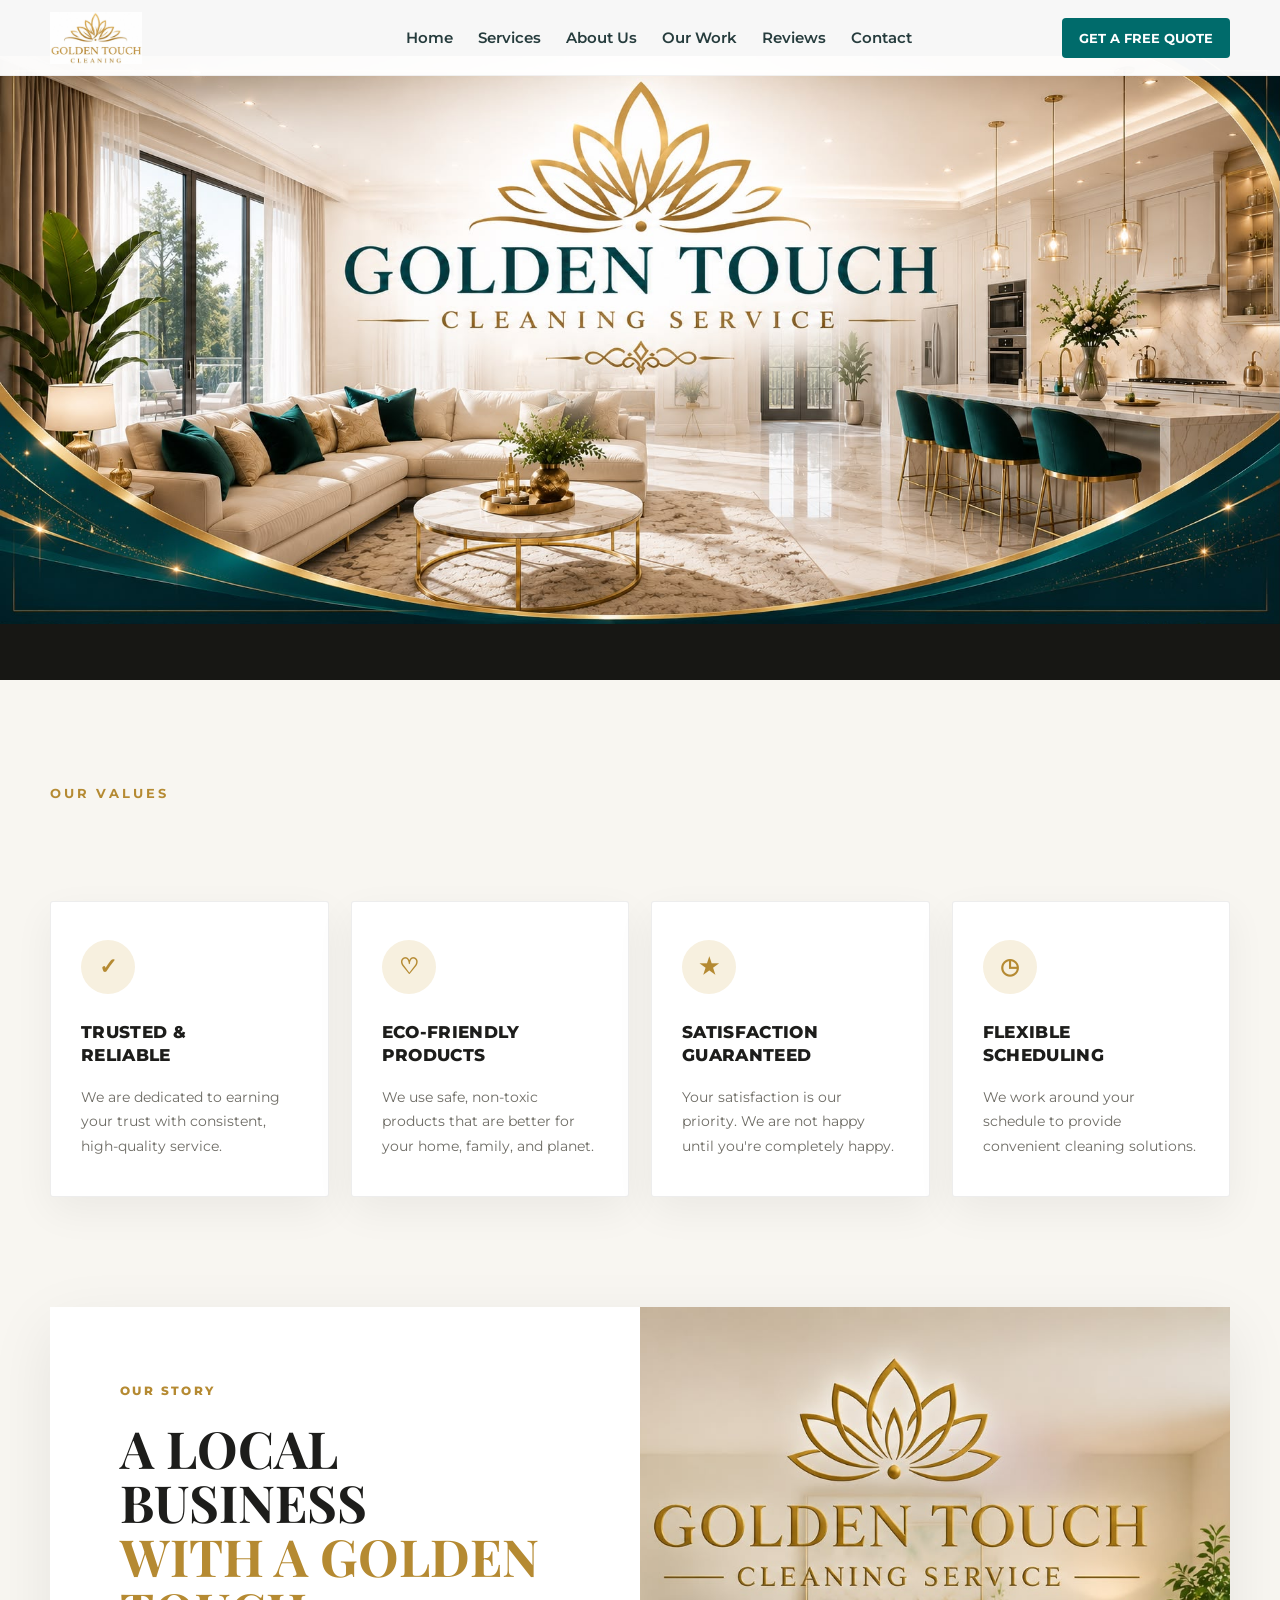
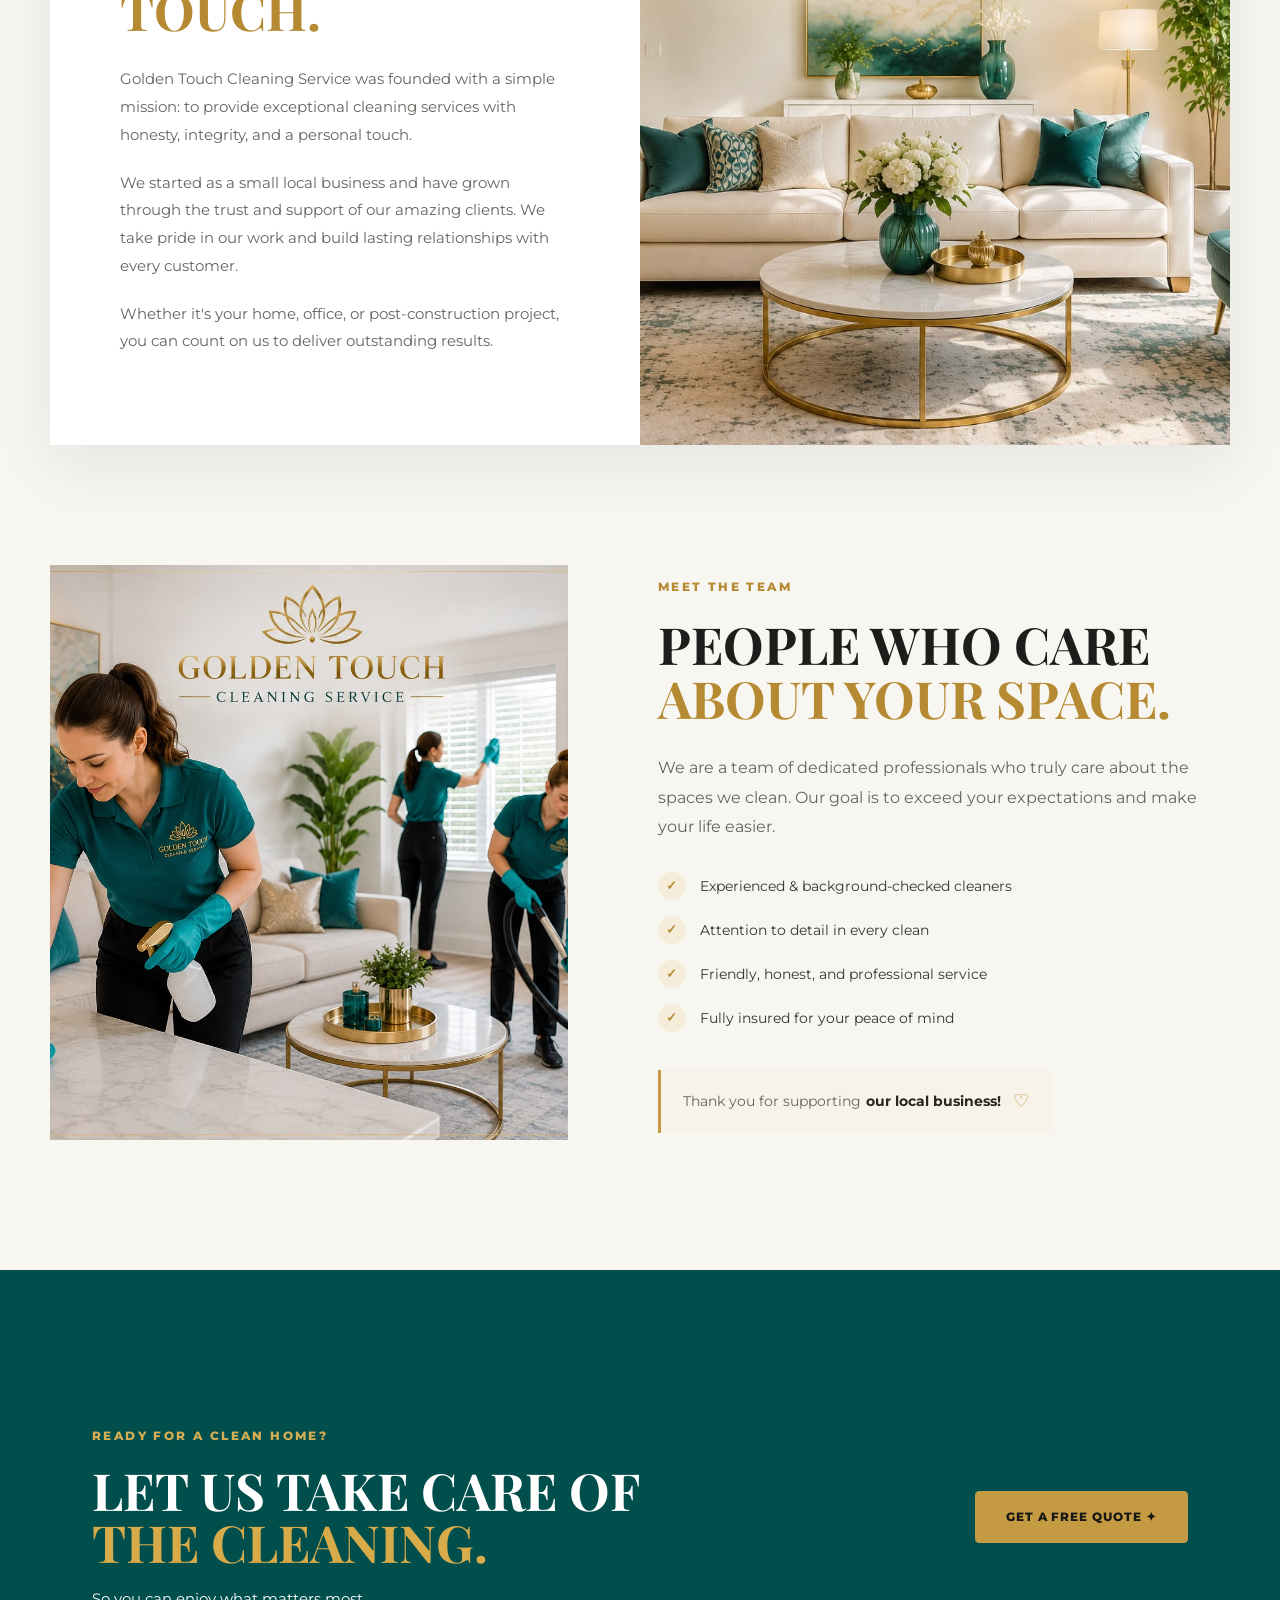
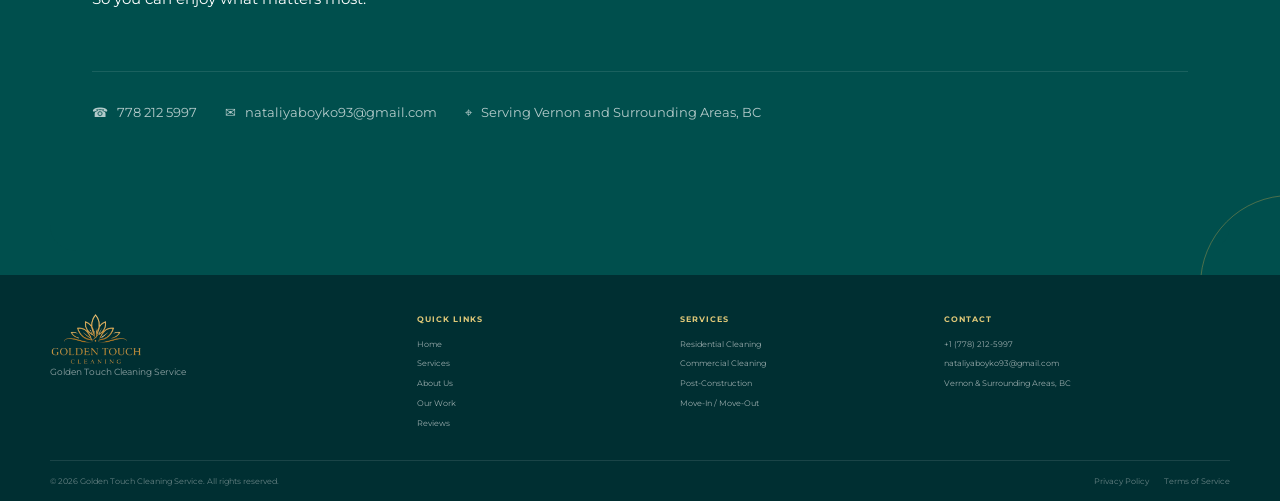
==== about.html @ e2b95fb7 "new committ" ====
<!doctype html>
<html lang="en">
  <head>
    <meta charset="UTF-8" />

    <meta name="viewport" content="width=1180, initial-scale=0.333333" />

    <meta
      name="description"
      content="Learn more about Golden Touch Cleaning Service, our values, team, and commitment to exceptional cleaning."
    />

    <title>About Us | Golden Touch Cleaning Service</title>

    <link rel="preconnect" href="https://fonts.googleapis.com" />
    <link rel="preconnect" href="https://fonts.gstatic.com" crossorigin />

    <link
      href="https://fonts.googleapis.com/css2?family=Montserrat:wght@400;500;600;700;800&family=Playfair+Display:wght@600;700&display=swap"
      rel="stylesheet"
    />

    <link rel="stylesheet" href="./style.css" />
  </head>

  <body class="about-page">
    <!-- =========================================================
HEADER
========================================================= -->

    <header class="header" id="header">
      <div class="container header-inner">
        <a href="index.html" class="logo logo-image-link">
          <img
            src="./assets/IMG-20260809-WA0012.jpg"
            alt="Golden Touch Cleaning Service"
            class="site-logo"
          />
        </a>

        <nav class="nav" id="nav">
          <a href="index.html#home"> Home </a>

          <a href="index.html#services"> Services </a>

          <a href="about.html" class="active"> About Us </a>

          <a href="index.html#gallery"> Our Work </a>

          <a href="index.html#reviews"> Reviews </a>

          <a href="index.html#contact"> Contact </a>
        </nav>

        <a href="index.html#contact" class="header-button">
          Get a Free Quote
        </a>

        <button
          class="menu-button"
          id="menuButton"
          aria-label="Open menu"
          type="button"
        >
          <span></span>
          <span></span>
          <span></span>
        </button>
      </div>
    </header>

    <!-- =========================================================
ABOUT HERO
========================================================= -->

    <main>
      <section class="about-page-hero">
        <!-- <div class="about-page-hero-image"></div>

        <div class="container">
          <div class="about-page-hero-content">
            <span class="section-label"> ABOUT US </span>

            <h1>
              CLEANING WITH CARE,
              <span>FOCUSING ON YOU.</span>
            </h1>

            <div class="about-page-divider">✦</div>

            <p>
              At Golden Touch Cleaning Service, we believe that a clean space
              leads to a happier, healthier life. With passion, care, and
              attention to detail, we treat every home and business as if it
              were our own.
            </p>
          </div>
        </div> -->
        <img
          src="./assets/IMG-20260810-WA0002.jpg"
          alt="Golden Touch Cleaning Service"
          class="hero-image"
        />
      </section>

      <!-- =========================================================
OUR VALUES
========================================================= -->

      <section class="about-values">
        <div class="container">
          <div class="about-section-title">
            <span class="section-label"> OUR VALUES </span>
          </div>

          <div class="values-grid">
            <article class="value-card">
              <div class="value-icon">✓</div>

              <h3>
                TRUSTED &<br />
                RELIABLE
              </h3>

              <p>
                We are dedicated to earning your trust with consistent,
                high-quality service.
              </p>
            </article>

            <article class="value-card">
              <div class="value-icon">♡</div>

              <h3>
                ECO-FRIENDLY<br />
                PRODUCTS
              </h3>

              <p>
                We use safe, non-toxic products that are better for your home,
                family, and planet.
              </p>
            </article>

            <article class="value-card">
              <div class="value-icon">★</div>

              <h3>
                SATISFACTION<br />
                GUARANTEED
              </h3>

              <p>
                Your satisfaction is our priority. We are not happy until you're
                completely happy.
              </p>
            </article>

            <article class="value-card">
              <div class="value-icon">◷</div>

              <h3>
                FLEXIBLE<br />
                SCHEDULING
              </h3>

              <p>
                We work around your schedule to provide convenient cleaning
                solutions.
              </p>
            </article>
          </div>
        </div>
      </section>

      <!-- =========================================================
OUR STORY
========================================================= -->

      <section class="about-story">
        <div class="container">
          <div class="story-card">
            <div class="story-content">
              <span class="section-label"> OUR STORY </span>

              <h2>
                A LOCAL BUSINESS
                <span>WITH A GOLDEN TOUCH.</span>
              </h2>

              <p>
                Golden Touch Cleaning Service was founded with a simple mission:
                to provide exceptional cleaning services with honesty,
                integrity, and a personal touch.
              </p>

              <p>
                We started as a small local business and have grown through the
                trust and support of our amazing clients. We take pride in our
                work and build lasting relationships with every customer.
              </p>

              <p>
                Whether it's your home, office, or post-construction project,
                you can count on us to deliver outstanding results.
              </p>
            </div>

            <div class="story-image">
              <img
                src="./assets/IMG-20260813-WA0003.jpg"
                alt="Beautiful clean home interior"
              />
            </div>
          </div>
        </div>
      </section>

      <!-- =========================================================
TEAM
========================================================= -->

      <section class="about-team">
        <div class="container">
          <div class="team-grid">
            <div class="team-image">
              <img
                src="./assets/IMG-20260813-WA0002.jpg"
                alt="Professional cleaning team"
              />
            </div>

            <div class="team-content">
              <span class="section-label"> MEET THE TEAM </span>

              <h2>
                PEOPLE WHO CARE
                <span>ABOUT YOUR SPACE.</span>
              </h2>

              <p>
                We are a team of dedicated professionals who truly care about
                the spaces we clean. Our goal is to exceed your expectations and
                make your life easier.
              </p>

              <ul class="team-list">
                <li>
                  <span>✓</span>
                  Experienced & background-checked cleaners
                </li>

                <li>
                  <span>✓</span>
                  Attention to detail in every clean
                </li>

                <li>
                  <span>✓</span>
                  Friendly, honest, and professional service
                </li>

                <li>
                  <span>✓</span>
                  Fully insured for your peace of mind
                </li>
              </ul>

              <div class="team-message">
                Thank you for supporting
                <strong>our local business!</strong>
                <span>♡</span>
              </div>
            </div>
          </div>
        </div>
      </section>

      <!-- =========================================================
CTA
========================================================= -->

      <section class="about-cta">
        <div class="container">
          <div class="about-cta-card">
            <div class="about-cta-inner">
              <div>
                <span class="section-label light">
                  READY FOR A CLEAN HOME?
                </span>

                <h2>
                  LET US TAKE CARE OF
                  <span>THE CLEANING.</span>
                </h2>

                <p>So you can enjoy what matters most.</p>
              </div>

              <a href="index.html#contact" class="btn btn-gold">
                Get a Free Quote ✦
              </a>

              <div class="about-cta-contact">
                <a href="tel:+17782125997"> ☎ &nbsp; 778 212 5997 </a>

                <a href="mailto:nataliyaboyko93@gmail.com">
                  ✉ &nbsp; nataliyaboyko93@gmail.com
                </a>

                <span> ⌖ &nbsp; Serving Vernon and Surrounding Areas, BC </span>
              </div>
            </div>
          </div>
        </div>
      </section>
    </main>

    <!-- =========================================================
FOOTER
========================================================= -->

    <footer class="footer">
      <div class="container">
        <div class="footer-grid">
          <div class="footer-brand">
            <a href="index.html" class="logo logo-image-link">
              <img
                src="./assets/test.png"
                alt="Golden Touch Cleaning Service"
                class="site-logo"
              />
            </a>

            <p>Golden Touch Cleaning Service</p>


          </div>

          <div class="footer-column">
            <h3>Quick Links</h3>

            <a href="index.html#home"> Home </a>

            <a href="index.html#services"> Services </a>

            <a href="about.html"> About Us </a>

            <a href="index.html#gallery"> Our Work </a>

            <a href="index.html#reviews"> Reviews </a>
          </div>

          <div class="footer-column">
            <h3>Services</h3>

            <a href="index.html#services"> Residential Cleaning </a>

            <a href="index.html#services"> Commercial Cleaning </a>

            <a href="index.html#services"> Post-Construction </a>

            <a href="index.html#services"> Move-In / Move-Out </a>
          </div>

          <div class="footer-column">
            <h3>Contact</h3>

            <a href="tel:+17782125997"> +1 (778) 212-5997 </a>

            <a href="mailto:nataliyaboyko93@gmail.com">
              nataliyaboyko93@gmail.com
            </a>

            <span> Vernon & Surrounding Areas, BC </span>
          </div>
        </div>

        <div class="footer-bottom">
          <p>
            © <span id="currentYear"></span>
            Golden Touch Cleaning Service. All rights reserved.
          </p>

          <div>
            <a href="#"> Privacy Policy </a>

            <a href="#"> Terms of Service </a>
          </div>
        </div>
      </div>
    </footer>

    <!-- =========================================================
BACK TO TOP
========================================================= -->

    <button
      class="back-to-top"
      id="backToTop"
      type="button"
      aria-label="Back to top"
    >
      ↑
    </button>

    <!-- =========================================================
JAVASCRIPT
========================================================= -->

    <script>
      /* Header shadow */

      const header = document.getElementById("header");

      window.addEventListener("scroll", function () {
        if (window.scrollY > 20) {
          header.classList.add("scrolled");
        } else {
          header.classList.remove("scrolled");
        }
      });

      /* Current year */

      const currentYear = document.getElementById("currentYear");

      if (currentYear) {
        currentYear.textContent = new Date().getFullYear();
      }

      /* Back to top */

      const backToTop = document.getElementById("backToTop");

      window.addEventListener("scroll", function () {
        if (window.scrollY > 400) {
          backToTop.classList.add("show");
        } else {
          backToTop.classList.remove("show");
        }
      });

      backToTop.addEventListener("click", function () {
        window.scrollTo({
          top: 0,
          behavior: "smooth",
        });
      });

      /* Mobile menu */

      const menuButton = document.getElementById("menuButton");
      const nav = document.getElementById("nav");

      if (menuButton && nav) {
        menuButton.addEventListener("click", function () {
          nav.classList.toggle("active");
        });

        nav.querySelectorAll("a").forEach(function (link) {
          link.addEventListener("click", function () {
            nav.classList.remove("active");
          });
        });
      }
    </script>
  </body>
</html>
---- style.css ----
/* =========================================================
   GOLDEN TOUCH CLEANING
   EXACT DESKTOP COMPOSITION
========================================================= */

:root {
  --teal: #006b6b;
  --teal-dark: #004d50;
  --teal-deep: #003b3f;
  --teal-light: #e8f5f5;

  --gold: #c7a54a;
  --gold-light: #dfc878;
  --gold-dark: #aa8732;

  --white: #ffffff;
  --off-white: #f5f8f8;

  --text: #263c3d;
  --muted: #718080;

  --border: #dce7e7;

  --shadow: 0 12px 35px rgba(0, 50, 55, 0.1);

  --container: 1180px;

  --transition: 0.3s ease;
}

/* =========================================================
   RESET
========================================================= */

*,
*::before,
*::after {
  box-sizing: border-box;
}

html {
  margin: 0;
  padding: 0;

  width: 100%;
  min-width: 100%;

  scroll-behavior: smooth;
  scroll-padding-top: 80px;
}

body {
  margin: 0;
  padding: 0;

  width: 100%;
  min-width: 100%;

  overflow-x: hidden;

  font-family: "Montserrat", sans-serif;

  color: var(--text);

  background: var(--white);

  line-height: 1.6;
}

img {
  display: block;
  max-width: 100%;
}

a {
  color: inherit;
  text-decoration: none;
}

button,
input,
select,
textarea {
  font: inherit;
}

button {
  cursor: pointer;
}

ul {
  list-style: none;
  margin: 0;
  padding: 0;
}

/* =========================================================
   CONTAINER
========================================================= */

.container {
  width: min(calc(100% - 40px), var(--container));

  margin: 0 auto;
}

/* =========================================================
   SECTIONS
========================================================= */

.section {
  padding: 72px 0;
}

.section-heading {
  text-align: center;

  max-width: 760px;

  margin: 0 auto 40px;
}

.section-label {
  display: inline-block;

  margin-bottom: 7px;

  color: var(--gold);

  font-size: 11px;
  font-weight: 800;

  letter-spacing: 1.8px;
}

.section-label.light {
  color: var(--gold-light);
}

.section-heading h2,
.about-content h2 {
  margin: 0;

  color: var(--teal-dark);

  font-family: "Playfair Display", serif;

  font-size: 34px;

  line-height: 1.15;

  text-transform: uppercase;
}

.section-heading p {
  margin: 9px 0 0;

  color: var(--muted);

  font-size: 11px;
}

/* =========================================================
   BUTTONS
========================================================= */

.btn {
  display: inline-flex;

  align-items: center;
  justify-content: center;

  gap: 10px;

  min-height: 42px;

  padding: 11px 20px;

  border: 0;
  border-radius: 4px;

  font-size: 10px;
  font-weight: 800;

  letter-spacing: 0.4px;

  text-transform: uppercase;

  transition:
    transform var(--transition),
    background var(--transition),
    color var(--transition);
}

.btn:hover {
  transform: translateY(-2px);
}

.btn-primary {
  background: var(--teal);
  color: white;

  box-shadow: 0 7px 18px rgba(0, 107, 107, 0.18);
}

.btn-primary:hover {
  background: var(--teal-dark);
}

.btn-gold {
  background: var(--gold);
  color: white;
}

.btn-gold:hover {
  background: var(--gold-dark);
}

/* =========================================================
   HEADER
========================================================= */

.header {
  position: fixed;

  top: 0;
  left: 0;

  width: 100%;

  height: 76px;

  z-index: 1000;

  background: rgba(255, 255, 255, 0.97);

  border-bottom: 1px solid rgba(0, 0, 0, 0.05);

  transition: box-shadow var(--transition);
}

.header.scrolled {
  box-shadow: 0 5px 25px rgba(0, 0, 0, 0.1);
}

.header-inner {
  height: 76px;

  display: flex;

  align-items: center;

  justify-content: space-between;

  gap: 30px;
}

/* LOGO */

.logo {
  display: inline-flex;

  align-items: center;

  gap: 9px;

  flex-shrink: 0;

  color: var(--teal-dark);
}

.logo-mark {
  width: 42px;
  height: 42px;

  display: grid;

  place-items: center;

  position: relative;
}

.logo-mark::before {
  content: "";

  position: absolute;

  width: 30px;
  height: 30px;

  border: 2px solid var(--gold);

  border-radius: 60% 40% 60% 40%;

  transform: rotate(45deg);
}

.logo-mark span {
  position: relative;

  z-index: 2;

  color: var(--gold);

  font-size: 19px;
}

.logo-text strong {
  display: block;

  color: var(--teal-dark);

  font-size: 14px;
  font-weight: 800;

  letter-spacing: 1.2px;

  line-height: 1;
}

.logo-text small {
  display: block;

  margin-top: 5px;

  color: var(--gold);

  font-size: 7px;
  font-weight: 800;

  letter-spacing: 2.5px;

  line-height: 1;
}

/* NAV */

.nav {
  display: flex;

  align-items: center;

  gap: 25px;
}

.nav a {
  color: var(--text);

  font-size: 10px;
  font-weight: 700;

  transition: color var(--transition);
}

.nav a:hover {
  color: var(--teal);
}

/* HEADER BUTTON */

.header-button {
  display: inline-flex;

  align-items: center;
  justify-content: center;

  gap: 7px;

  min-height: 38px;

  padding: 10px 17px;

  border-radius: 4px;

  background: var(--teal);

  color: white;

  font-size: 9px;
  font-weight: 800;

  text-transform: uppercase;

  white-space: nowrap;
}

.header-button span {
  color: var(--gold-light);

  font-size: 15px;

  line-height: 1;
}

/* MENU */

.menu-button {
  display: none;

  width: 40px;
  height: 40px;

  border: 0;

  background: transparent;
}

.menu-button span {
  display: block;

  width: 24px;
  height: 2px;

  margin: 5px auto;

  background: var(--teal-dark);
}

/* =========================================================
   HERO
========================================================= */

.hero {
  position: relative;

  width: 100%;

  margin-top: 76px;

  overflow: hidden;

  background: white;

  line-height: 0;
}

.hero-image {
  display: block;

  width: 100%;
  height: auto;

  min-height: 0;

  object-fit: cover;
}

/* =========================================================
   SERVICES
========================================================= */

.services-section {
  position: relative;

  background: #f6f9f9;
}

.services-section::before {
  content: "";

  position: absolute;

  top: 0;
  left: 0;

  width: 100%;
  height: 3px;

  background: linear-gradient(90deg, transparent, var(--gold), transparent);

  opacity: 0.45;
}

.services-grid {
  display: grid;

  grid-template-columns: repeat(4, minmax(0, 1fr));

  gap: 22px;
}

.service-card {
  display: flex;

  flex-direction: column;

  min-width: 0;

  overflow: hidden;

  background: white;

  border: 1px solid var(--border);

  border-radius: 8px;

  box-shadow: 0 4px 14px rgba(0, 0, 0, 0.045);

  transition:
    transform var(--transition),
    box-shadow var(--transition);
}

.service-card:hover {
  transform: translateY(-5px);

  box-shadow: 0 15px 30px rgba(0, 50, 55, 0.12);
}

.service-image {
  position: relative;

  height: 160px;

  overflow: visible;
}

.service-image img {
  width: 100%;
  height: 100%;

  object-fit: cover;
}

.service-icon {
  position: absolute;

  left: 50%;
  bottom: 0;

  transform: translate(-50%, 50%);

  width: 49px;
  height: 49px;

  display: grid;

  place-items: center;

  border: 4px solid white;

  border-radius: 50%;

  background: var(--teal);

  color: white;

  font-size: 18px;

  z-index: 5;

  box-shadow: 0 3px 10px rgba(0, 0, 0, 0.12);
}

.service-content {
  flex: 1;

  display: flex;

  flex-direction: column;

  padding: 32px 18px 18px;
}

.service-content h3 {
  margin: 0 0 9px;

  color: var(--teal-dark);

  font-family: "Playfair Display", serif;

  font-size: 16px;

  line-height: 1.15;

  text-align: center;

  text-transform: uppercase;
}

.service-content > p {
  min-height: 51px;

  margin: 0 0 11px;

  color: var(--muted);

  font-size: 9px;

  line-height: 1.5;

  text-align: center;
}

.service-content ul {
  margin-bottom: 17px;
}

.service-content li {
  position: relative;

  padding-left: 12px;

  margin-bottom: 5px;

  color: #697979;

  font-size: 8px;

  line-height: 1.35;
}

.service-content li::before {
  content: "✓";

  position: absolute;

  left: 0;

  color: var(--gold);

  font-size: 8px;

  font-weight: 800;
}

.service-content .small-button {
  align-self: center;

  margin-top: auto;
}

/* SMALL BUTTON */

.small-button {
  display: inline-flex;

  align-items: center;
  justify-content: center;

  min-height: 32px;

  padding: 8px 15px;

  border-radius: 4px;

  background: var(--teal);

  color: white;

  font-size: 8px;
  font-weight: 800;

  text-transform: uppercase;

  transition:
    background var(--transition),
    transform var(--transition);
}

.small-button:hover {
  background: var(--teal-dark);

  transform: translateY(-1px);
}

/* =========================================================
   WHY
========================================================= */

.why-section {
  position: relative;

  padding: 42px 0;

  background: linear-gradient(120deg, #00484c, #007575);

  color: white;

  overflow: hidden;

  border-radius: 0;
}

.why-section::before,
.why-section::after {
  content: "";

  position: absolute;

  width: 280px;
  height: 280px;

  border: 1px solid rgba(199, 165, 74, 0.18);

  border-radius: 50%;
}

.why-section::before {
  left: -160px;
  top: -190px;
}

.why-section::after {
  right: -170px;
  bottom: -190px;
}

.why-grid {
  position: relative;
  z-index: 2;

  display: grid;

  grid-template-columns:
    1.35fr
    repeat(4, 1fr);

  gap: 25px;

  align-items: center;
}

.why-title {
  padding-right: 15px;
}

.why-title h2 {
  margin: 0 0 10px;

  color: white;

  font-family: "Playfair Display", serif;

  font-size: 27px;

  line-height: 1.05;

  text-transform: uppercase;
}

.why-title p {
  max-width: 230px;

  margin: 0 0 17px;

  color: rgba(255, 255, 255, 0.72);

  font-size: 8px;

  line-height: 1.5;
}

.why-item {
  min-height: 125px;

  padding-left: 20px;

  border-left: 1px solid rgba(255, 255, 255, 0.25);

  text-align: center;
}

.why-icon {
  width: 43px;
  height: 43px;

  display: grid;

  place-items: center;

  margin: 0 auto 9px;

  border: 1px solid var(--gold);

  border-radius: 50%;

  color: var(--gold-light);

  font-size: 17px;
}

.why-item h3 {
  margin: 0 0 7px;

  color: white;

  font-family: "Playfair Display", serif;

  font-size: 12px;

  line-height: 1.2;

  text-transform: uppercase;
}

.why-item p {
  margin: 0;

  color: rgba(255, 255, 255, 0.68);

  font-size: 7px;

  line-height: 1.5;
}

/* =========================================================
   ABOUT
========================================================= */

.about-section {
  background: white;
}

.about-grid {
  display: grid;

  grid-template-columns: 1fr 1fr;

  gap: 65px;

  align-items: center;
}

.about-image {
  position: relative;

  min-width: 0;
}

.about-image img {
  width: 100%;
  height: 390px;

  object-fit: cover;

  border-radius: 4px;
}

.about-badge {
  position: absolute;

  left: 25px;
  bottom: 20px;

  display: flex;

  align-items: center;

  gap: 9px;

  padding: 10px 13px;

  border-radius: 4px;

  background: rgba(0, 77, 80, 0.95);

  color: white;

  box-shadow: 0 8px 25px rgba(0, 0, 0, 0.18);
}

.badge-icon {
  color: var(--gold-light);

  font-size: 22px;
}

.about-badge strong {
  display: block;

  color: white;

  font-size: 8px;

  font-weight: 800;

  letter-spacing: 0.5px;
}

.about-badge span {
  display: block;

  margin-top: 2px;

  color: rgba(255, 255, 255, 0.7);

  font-size: 6px;

  line-height: 1.35;

  letter-spacing: 0.7px;
}

.about-content h2 {
  margin: 0 0 18px;

  font-size: 32px;
}

.about-content h2 span {
  display: block;

  color: var(--gold);
}

.about-content p {
  max-width: 470px;

  margin: 0 0 12px;

  color: var(--muted);

  font-size: 10px;

  line-height: 1.65;
}

.contact-details {
  display: flex;

  flex-direction: column;

  gap: 7px;

  margin: 20px 0;
}

.contact-details a,
.area-line {
  display: flex;

  align-items: center;

  gap: 9px;

  color: var(--teal);

  font-size: 9px;

  font-weight: 700;
}

.contact-details a span,
.area-line span {
  width: 25px;
  height: 25px;

  display: grid;

  place-items: center;

  border-radius: 50%;

  background: var(--teal-light);

  color: var(--teal);

  font-size: 11px;
}

/* =========================================================
   GALLERY
========================================================= */

.gallery-section {
  background: #f6f9f9;
}

.gallery {
  display: grid;

  grid-template-columns: repeat(3, 1fr);

  gap: 14px;
}

.gallery-card {
  position: relative;

  height: auto;

  overflow: hidden;

  border-radius: 5px;

  background: #ddd;
}

.gallery-card img {
  width: 100%;
  height: 100%;

  object-fit: cover;

  transition: transform 0.4s ease;
}

.gallery-card:hover img {
  transform: scale(1.04);
}

.gallery-card .before,
.gallery-card .after {
  position: absolute;

  bottom: 8px;

  padding: 4px 7px;

  border-radius: 3px;

  background: rgba(0, 61, 64, 0.92);

  color: white;

  font-size: 6px;
  font-weight: 800;

  letter-spacing: 0.4px;
}

.gallery-card .before {
  left: 8px;
}

.gallery-card .after {
  right: 8px;

  background: rgba(199, 165, 74, 0.95);
}

.gallery-button {
  margin-top: 25px;

  text-align: center;
}

/* =========================================================
   REVIEWS
========================================================= */

.reviews-section {
  background: white;

  padding-top: 45px;
  padding-bottom: 50px;
}

.reviews-box {
  display: grid;

  grid-template-columns: repeat(3, 1fr);

  border: 1px solid #e3e9e9;

  border-radius: 5px;

  overflow: hidden;

  box-shadow: 0 5px 20px rgba(0, 0, 0, 0.035);
}

.review-card {
  position: relative;

  min-height: 170px;

  padding: 25px 30px;

  text-align: center;
}

.review-card + .review-card {
  border-left: 1px solid #e2e7e7;
}

.stars {
  margin-bottom: 12px;

  color: var(--gold);

  font-size: 13px;

  letter-spacing: 2px;
}

.review-card p {
  margin: 0 auto 13px;

  max-width: 300px;

  color: #687777;

  font-size: 8px;

  line-height: 1.65;

  font-style: italic;
}

.review-card strong {
  display: block;

  color: var(--teal-dark);

  font-size: 8px;

  font-weight: 800;
}

.reviews-button-wrapper {
  display: flex;

  justify-content: center;

  margin-top: 22px;
}

.reviews-button {
  display: inline-flex;

  align-items: center;
  justify-content: center;

  gap: 10px;

  min-height: 35px;

  padding: 8px 18px;

  border-radius: 4px;

  background: var(--teal);

  color: white;

  font-size: 8px;
  font-weight: 800;

  text-transform: uppercase;

  transition:
    background var(--transition),
    transform var(--transition);
}

.reviews-button:hover {
  background: var(--teal-dark);

  transform: translateY(-2px);
}

.reviews-button span {
  color: #4285f4;

  font-size: 13px;

  font-weight: 900;
}

/* =========================================================
   CONTACT
========================================================= */

.contact-section {
  position: relative;

  padding: 50px 0;

  background: linear-gradient(120deg, #003c40, #006b6b);

  overflow: hidden;
}

.contact-section::before {
  content: "";

  position: absolute;

  left: -80px;
  bottom: -100px;

  width: 350px;
  height: 200px;

  border: 1px solid rgba(199, 165, 74, 0.2);

  border-radius: 50%;
}

.contact-grid {
  position: relative;
  z-index: 2;

  display: grid;

  grid-template-columns: 0.82fr 1.18fr;

  gap: 50px;

  align-items: center;
}

.contact-info h2 {
  margin: 0 0 15px;

  color: white;

  font-family: "Playfair Display", serif;

  font-size: 34px;

  line-height: 1.05;

  text-transform: uppercase;
}

.contact-info h2 span {
  display: block;

  color: var(--gold-light);
}

.contact-info > p {
  max-width: 390px;

  margin: 0 0 24px;

  color: rgba(255, 255, 255, 0.72);

  font-size: 9px;

  line-height: 1.6;
}

.contact-list {
  display: flex;

  flex-direction: column;

  gap: 12px;
}

.contact-list > a,
.contact-list > div {
  display: flex;

  align-items: center;

  gap: 10px;

  color: white;

  font-size: 9px;
}

.contact-icon {
  flex: 0 0 33px;

  width: 33px;
  height: 33px;

  display: grid;

  place-items: center;

  border: 1px solid rgba(255, 255, 255, 0.22);

  border-radius: 50%;

  color: var(--gold-light);

  background: rgba(255, 255, 255, 0.08);

  font-size: 13px;
}

.contact-list small {
  display: block;

  margin-bottom: 2px;

  color: var(--gold-light);

  font-size: 6px;
  font-weight: 800;

  letter-spacing: 1px;
}

/* =========================================================
   FORM
========================================================= */

.contact-form-wrapper {
  padding: 25px;

  border-radius: 7px;

  background: white;

  box-shadow: 0 20px 45px rgba(0, 0, 0, 0.18);
}

.contact-form-wrapper h3 {
  margin: 0 0 16px;

  color: var(--teal-dark);

  font-family: "Playfair Display", serif;

  font-size: 21px;

  line-height: 1;
}

.form-section-title {
  margin: 13px 0 7px;

  padding-bottom: 4px;

  border-bottom: 1px solid var(--border);

  color: var(--teal-dark);

  font-family: "Playfair Display", serif;

  font-size: 10px;
  font-weight: 700;

  line-height: 1.25;
}

.form-group {
  margin-bottom: 8px;
}

.form-group label {
  display: block;

  margin-bottom: 4px;

  color: var(--teal-dark);

  font-size: 7px;
  font-weight: 700;
}

.form-group input,
.form-group select,
.form-group textarea {
  width: 100%;

  padding: 8px 9px;

  border: 1px solid var(--border);

  border-radius: 3px;

  outline: none;

  background: #fbfdfd;

  color: var(--text);

  font-size: 8px;

  transition:
    border-color var(--transition),
    box-shadow var(--transition);
}

.form-group input:focus,
.form-group select:focus,
.form-group textarea:focus {
  border-color: var(--teal);

  box-shadow: 0 0 0 2px rgba(0, 107, 107, 0.08);
}

.form-group textarea {
  min-height: 65px;

  resize: vertical;
}

.form-group select {
  appearance: none;

  cursor: pointer;

  padding-right: 25px;

  background-image:
    linear-gradient(45deg, transparent 50%, var(--teal) 50%),
    linear-gradient(135deg, var(--teal) 50%, transparent 50%);

  background-position:
    calc(100% - 12px) 50%,
    calc(100% - 8px) 50%;

  background-size:
    4px 4px,
    4px 4px;

  background-repeat: no-repeat;
}

.form-row {
  display: grid;

  grid-template-columns: 1fr 1fr;

  gap: 10px;
}

.form-submit {
  width: 100%;

  margin-top: 4px;

  min-height: 36px;

  border: 0;

  font-size: 8px;
}

.form-note {
  margin: 7px 0 0;

  color: var(--muted);

  font-size: 7px;

  text-align: center;
}

/* =========================================================
   FOOTER
========================================================= */

.footer {
  padding: 38px 0 0;

  background: #002f32;

  color: white;
}

.footer-grid {
  display: grid;

  grid-template-columns:
    1.45fr
    1fr
    1fr
    1.25fr;

  gap: 35px;

  padding-bottom: 30px;
}

.footer-logo {
  margin-bottom: 12px;

  color: white;
}

.footer-logo .logo-text strong {
  color: white;
}

.footer-brand p {
  max-width: 250px;

  margin: 0;

  color: rgba(255, 255, 255, 0.55);

  font-size: 8px;

  line-height: 1.55;
}

.footer-column {
  display: flex;

  flex-direction: column;

  align-items: flex-start;

  gap: 7px;
}

.footer-column h3 {
  margin: 0 0 5px;

  color: var(--gold-light);

  font-size: 8px;

  letter-spacing: 1px;

  text-transform: uppercase;
}

.footer-column a,
.footer-column span {
  color: rgba(255, 255, 255, 0.6);

  font-size: 7px;

  transition: color var(--transition);
}

.footer-column a:hover {
  color: white;
}

.socials {
  display: flex;

  margin-top: 4px;
}

.socials a {
  width: 25px;
  height: 25px;

  display: grid;

  place-items: center;

  border: 1px solid rgba(255, 255, 255, 0.2);

  border-radius: 50%;

  color: white !important;

  font-size: 10px !important;
}

.footer-bottom {
  display: flex;

  align-items: center;
  justify-content: space-between;

  gap: 20px;

  padding: 14px 0;

  border-top: 1px solid rgba(255, 255, 255, 0.1);
}

.footer-bottom p,
.footer-bottom a {
  margin: 0;

  color: rgba(255, 255, 255, 0.4);

  font-size: 7px;
}

.footer-bottom div {
  display: flex;

  gap: 15px;
}

/* =========================================================
   BACK TO TOP
========================================================= */

.back-to-top {
  position: fixed;

  right: 18px;
  bottom: 18px;

  width: 38px;
  height: 38px;

  display: grid;

  place-items: center;

  border: 0;

  border-radius: 50%;

  background: var(--gold);

  color: white;

  font-size: 18px;

  opacity: 0;
  visibility: hidden;

  transform: translateY(10px);

  transition: all var(--transition);

  z-index: 2000;
}

.back-to-top.show {
  opacity: 1;
  visibility: visible;

  transform: translateY(0);
}

/* =========================================================
   SERVICE MODAL
========================================================= */

.service-modal {
  position: fixed;

  inset: 0;

  z-index: 5000;

  display: flex;

  align-items: center;
  justify-content: center;

  padding: 20px;

  opacity: 0;
  visibility: hidden;

  transition:
    opacity 0.25s ease,
    visibility 0.25s ease;
}

.service-modal.active {
  opacity: 1;
  visibility: visible;
}

.service-modal-overlay {
  position: absolute;

  inset: 0;

  background: rgba(0, 47, 50, 0.75);

  backdrop-filter: blur(5px);
}

.service-modal-card {
  position: relative;

  width: min(560px, 100%);

  max-height: 90vh;

  overflow-y: auto;

  padding: 35px;

  border-radius: 10px;

  background: white;

  box-shadow: 0 25px 70px rgba(0, 0, 0, 0.35);

  transform: translateY(20px) scale(0.97);

  transition: transform 0.3s ease;
}

.service-modal.active .service-modal-card {
  transform: translateY(0) scale(1);
}

.service-modal-close {
  position: absolute;

  top: 12px;
  right: 13px;

  width: 34px;
  height: 34px;

  display: grid;

  place-items: center;

  border: 0;

  border-radius: 50%;

  background: var(--teal-light);

  color: var(--teal-dark);

  font-size: 25px;

  transition:
    background var(--transition),
    color var(--transition),
    transform var(--transition);
}

.service-modal-close:hover {
  background: var(--teal);

  color: white;

  transform: rotate(90deg);
}

.service-modal-icon {
  width: 55px;
  height: 55px;

  display: grid;

  place-items: center;

  margin-bottom: 15px;

  border-radius: 50%;

  background: var(--gold);

  color: white;

  font-size: 23px;
}

.service-modal-content h2 {
  margin: 0 0 12px;

  color: var(--teal-dark);

  font-family: "Playfair Display", serif;

  font-size: 31px;

  line-height: 1.1;

  text-transform: uppercase;
}

.service-modal-content > p {
  margin: 0 0 18px;

  color: var(--muted);

  font-size: 11px;

  line-height: 1.65;
}

.service-modal-content ul {
  margin: 0 0 20px;
}

.service-modal-content li {
  position: relative;

  padding-left: 18px;

  margin-bottom: 7px;

  color: var(--text);

  font-size: 9px;

  line-height: 1.45;
}

.service-modal-content li::before {
  content: "✓";

  position: absolute;

  left: 0;

  color: var(--gold);

  font-weight: 800;
}

.service-modal-actions {
  padding-top: 4px;
}

/* =========================================================
   DESKTOP / MOBILE:
   KEEP THE EXACT DESKTOP COMPOSITION
========================================================= */

@media (max-width: 760px) {
  html {
    min-width: 1180px;
  }

  body {
    min-width: 1180px;
  }

  .container {
    width: 1140px;
    max-width: 1140px;
  }

  .header {
    width: 1180px;
  }

  .hero {
    width: 1180px;
  }

  .services-section,
  .why-section,
  .about-section,
  .gallery-section,
  .reviews-section,
  .contact-section,
  .footer {
    width: 1180px;
  }

  .services-grid {
    grid-template-columns: repeat(4, minmax(0, 1fr));
  }

  .why-grid {
    grid-template-columns:
      1.35fr
      repeat(4, minmax(0, 1fr));
  }

  .about-grid {
    grid-template-columns: 1fr 1fr;
  }

  .gallery {
    grid-template-columns: repeat(4, minmax(0, 1fr));
  }

  .reviews-box {
    grid-template-columns: repeat(3, minmax(0, 1fr));
  }

  .contact-grid {
    grid-template-columns: 0.82fr 1.18fr;
  }

  .footer-grid {
    grid-template-columns: 1.45fr 1fr 1fr 1.25fr;
  }

  .nav {
    display: flex;
  }

  .header-button {
    display: inline-flex;
  }

  .menu-button {
    display: none;
  }
}

/* --- */

/* =========================================================
   GOLDEN TOUCH — ABOUT PAGE
   ========================================================= */

.about-page {
  background: #f8f6f1;
  color: #1d1d1b;
}

/* =========================================================
   ABOUT HERO
   ========================================================= */

.about-page-hero {
  position: relative;
  min-height: 680px;
  display: flex;
  align-items: center;
  overflow: hidden;
  background: #171714;
}

.about-page-hero-image {
  position: absolute;
  inset: 0;
  background:
    linear-gradient(
      90deg,
      rgba(15, 15, 13, 0.88) 0%,
      rgba(15, 15, 13, 0.68) 42%,
      rgba(15, 15, 13, 0.28) 75%,
      rgba(15, 15, 13, 0.2) 100%
    ),
    url("https://images.unsplash.com/photo-1600566753190-17f0baa2a6c3?auto=format&fit=crop&w=2200&q=90")
      center / cover no-repeat;

  z-index: 0;
}

.about-page-hero-image::after {
  content: "";
  position: absolute;
  inset: 0;

  background: linear-gradient(
    180deg,
    rgba(0, 0, 0, 0.18),
    transparent 35%,
    rgba(0, 0, 0, 0.28)
  );
}

.about-page-hero-content {
  position: relative;
  z-index: 2;

  max-width: 720px;
  padding: 150px 0 140px;
  color: #fff;
}

.about-page-hero-content .section-label {
  display: inline-flex;
  align-items: center;
  gap: 12px;

  margin-bottom: 24px;

  color: #d6ad52;
  font-size: 13px;
  font-weight: 700;
  letter-spacing: 0.22em;
}

.about-page-hero-content h1 {
  margin: 0;

  font-family: "Playfair Display", serif;
  font-size: clamp(48px, 6vw, 82px);
  line-height: 0.98;
  font-weight: 700;
  letter-spacing: -0.025em;
}

.about-page-hero-content h1 span {
  display: block;
  color: #d6ad52;
}

.about-page-divider {
  display: flex;
  align-items: center;
  gap: 16px;

  margin: 32px 0;

  color: #d6ad52;
  font-size: 22px;
}

.about-page-divider::before,
.about-page-divider::after {
  content: "";
  display: block;

  width: 55px;
  height: 1px;

  background: rgba(214, 173, 82, 0.6);
}

.about-page-hero-content p {
  max-width: 650px;

  margin: 0;

  color: rgba(255, 255, 255, 0.84);

  font-size: 18px;
  line-height: 1.8;
}

/* =========================================================
   ABOUT VALUES
   ========================================================= */

.values-grid {
  display: grid;
  grid-template-columns: repeat(4, 1fr);
  gap: 22px;

  padding: 90px 0 110px;
}

.about-section-title {
  padding-top: 100px;
}

.about-section-title .section-label {
  display: inline-block;

  color: #b58a32;
  font-size: 13px;
  font-weight: 700;
  letter-spacing: 0.22em;
}

.value-card {
  position: relative;

  min-height: 280px;
  padding: 38px 30px;

  background: #fff;

  border: 1px solid rgba(30, 30, 25, 0.08);
  border-radius: 3px;

  box-shadow: 0 14px 40px rgba(25, 25, 20, 0.055);

  transition:
    transform 0.3s ease,
    box-shadow 0.3s ease,
    border-color 0.3s ease;
}

.value-card:hover {
  transform: translateY(-7px);

  border-color: rgba(181, 138, 50, 0.35);

  box-shadow: 0 22px 50px rgba(25, 25, 20, 0.1);
}

.value-icon {
  display: flex;
  align-items: center;
  justify-content: center;

  width: 54px;
  height: 54px;

  margin-bottom: 27px;

  border-radius: 50%;

  background: #f7f0df;
  color: #b58a32;

  font-size: 22px;
  font-weight: 700;
}

.value-card h3 {
  margin: 0 0 18px;

  font-family: "Montserrat", sans-serif;
  font-size: 17px;
  line-height: 1.35;
  font-weight: 800;
  letter-spacing: 0.02em;
}

.value-card p {
  margin: 0;

  color: #6e6c65;

  font-size: 14px;
  line-height: 1.75;
}

/* =========================================================
   OUR STORY
   ========================================================= */

.story-card {
  display: grid;
  grid-template-columns: 1fr 1fr;

  overflow: hidden;

  margin: 0 0 120px;

  background: #fff;

  box-shadow: 0 20px 60px rgba(25, 25, 20, 0.08);
}

.story-content {
  padding: 70px 70px;
}

.story-content .section-label,
.team-content .section-label {
  display: inline-block;

  margin-bottom: 22px;

  color: #b58a32;

  font-size: 12px;
  font-weight: 800;
  letter-spacing: 0.2em;
}

.story-content h2,
.team-content h2 {
  margin: 0 0 28px;

  font-family: "Playfair Display", serif;

  font-size: clamp(34px, 4vw, 54px);
  line-height: 1.05;
  font-weight: 700;
}

.story-content h2 span,
.team-content h2 span {
  display: block;
  color: #b58a32;
}

.story-content p {
  margin: 0 0 20px;

  color: #66645e;

  font-size: 15px;
  line-height: 1.85;
}

.story-image {
  min-height: 520px;
  overflow: hidden;
}

.story-image img {
  width: 100%;
  height: 100%;

  display: block;

  object-fit: cover;

  transition: transform 0.7s ease;
}

.story-card:hover .story-image img {
  transform: scale(1.035);
}

/* =========================================================
   TEAM
   ========================================================= */

.team-grid {
  display: grid;
  grid-template-columns: 0.95fr 1.05fr;
  align-items: center;
  gap: 90px;

  padding: 0 0 130px;
}

.team-image {
  overflow: hidden;

  aspect-ratio: 0.9;
}

.team-image img {
  width: 100%;
  height: 100%;

  display: block;

  object-fit: cover;

  transition: transform 0.7s ease;
}

.team-image:hover img {
  transform: scale(1.035);
}

.team-content {
  max-width: 650px;
}

.team-content > p {
  margin: 0 0 30px;

  color: #66645e;

  font-size: 16px;
  line-height: 1.85;
}

.team-list {
  display: flex;
  flex-direction: column;
  gap: 16px;

  margin: 0;
  padding: 0;

  list-style: none;
}

.team-list li {
  display: flex;
  align-items: center;
  gap: 14px;

  color: #36352f;

  font-size: 14px;
  line-height: 1.5;
}

.team-list li > span {
  flex: 0 0 auto;

  display: flex;
  align-items: center;
  justify-content: center;

  width: 28px;
  height: 28px;

  border-radius: 50%;

  background: #f5edda;
  color: #b58a32;

  font-size: 13px;
  font-weight: 800;
}

.team-message {
  display: inline-flex;
  align-items: center;
  gap: 5px;

  margin-top: 38px;
  padding: 17px 22px;

  background: #f7f3e9;

  border-left: 3px solid #c49a43;

  color: #68655d;

  font-size: 14px;
}

.team-message strong {
  color: #27261f;
}

.team-message span {
  margin-left: 7px;
  color: #c49a43;
  font-size: 18px;
}

/* =========================================================
   ABOUT CTA
   ========================================================= */

.about-cta {
  position: relative;
  overflow: hidden;

  background: linear-gradient(100deg, #171713 0%, #222018 100%);

  color: #fff;
}

.about-cta::before {
  content: "✦";

  position: absolute;
  right: 7%;
  top: 50%;

  transform: translateY(-50%);

  color: rgba(214, 173, 82, 0.08);

  font-size: 260px;
  line-height: 1;
}

.about-cta-inner {
  position: relative;
  z-index: 1;

  display: grid;
  grid-template-columns: 1.3fr auto;
  align-items: center;
  gap: 60px;

  padding: 90px 0;
}

.about-cta-inner .section-label.light {
  display: inline-block;

  margin-bottom: 18px;

  color: #d6ad52;

  font-size: 12px;
  font-weight: 800;
  letter-spacing: 0.2em;
}

.about-cta-inner h2 {
  margin: 0;

  font-family: "Playfair Display", serif;

  font-size: clamp(35px, 4vw, 58px);
  line-height: 1.03;
}

.about-cta-inner h2 span {
  display: block;
  color: #d6ad52;
}

.about-cta-inner p {
  margin: 18px 0 0;

  color: rgba(255, 255, 255, 0.62);

  font-size: 15px;
}

.about-cta-inner .btn {
  white-space: nowrap;
}

.about-cta-contact {
  grid-column: 1 / -1;

  display: flex;
  flex-wrap: wrap;
  align-items: center;
  gap: 28px;

  padding-top: 30px;

  border-top: 1px solid rgba(255, 255, 255, 0.1);
}

.about-cta-contact a,
.about-cta-contact span {
  color: rgba(255, 255, 255, 0.7);

  font-size: 13px;
  text-decoration: none;

  transition: color 0.25s ease;
}

.about-cta-contact a:hover {
  color: #d6ad52;
}

/* =========================================================
   THANK YOU PAGE
   ========================================================= */

.thank-you {
  min-height: 100vh;

  display: flex;
  align-items: center;
  justify-content: center;

  padding: 50px 20px;

  background:
    radial-gradient(circle at 50% 0%, rgba(202, 163, 76, 0.1), transparent 45%),
    #f7f5ef;
}

.thank-you-card {
  width: min(100%, 620px);

  padding: 70px 60px;

  text-align: center;

  background: #fff;

  border: 1px solid rgba(30, 30, 25, 0.08);

  box-shadow: 0 30px 90px rgba(25, 25, 20, 0.1);
}

.thank-you-icon {
  display: flex;
  align-items: center;
  justify-content: center;

  width: 82px;
  height: 82px;

  margin: 0 auto 30px;

  border-radius: 50%;

  background: #f5edda;
  color: #b58a32;

  font-size: 34px;
  font-weight: 600;

  box-shadow: 0 0 0 10px rgba(196, 154, 67, 0.07);
}

.thank-you-card h1 {
  margin: 0 0 18px;

  font-family: "Playfair Display", serif;

  color: #20201c;

  font-size: clamp(42px, 6vw, 64px);
  line-height: 1;
}

.thank-you-card p {
  max-width: 480px;

  margin: 0 auto 14px;

  color: #6c6a63;

  font-size: 15px;
  line-height: 1.75;
}

.thank-you-card .btn {
  display: inline-flex;

  margin-top: 25px;
}

/* =========================================================
   BUTTON — if not already defined
   ========================================================= */

.btn-gold {
  display: inline-flex;
  align-items: center;
  justify-content: center;

  min-height: 52px;
  padding: 0 30px;

  border: 1px solid #c49a43;

  background: #c49a43;
  color: #171713;

  font-family: "Montserrat", sans-serif;

  font-size: 12px;
  font-weight: 800;

  letter-spacing: 0.08em;
  text-transform: uppercase;

  text-decoration: none;

  transition:
    background 0.25s ease,
    color 0.25s ease,
    transform 0.25s ease;
}

.btn-gold:hover {
  background: #e0bd70;
  border-color: #e0bd70;

  transform: translateY(-2px);
}

/* =========================================================
   RESPONSIVE — TABLET
   ========================================================= */

@media (max-width: 1000px) {
  .values-grid {
    grid-template-columns: repeat(2, 1fr);
  }

  .story-card {
    grid-template-columns: 1fr;
  }

  .story-image {
    min-height: 420px;
    order: -1;
  }

  .team-grid {
    grid-template-columns: 1fr;
    gap: 50px;
  }

  .team-image {
    max-width: 700px;
  }

  .about-cta-inner {
    grid-template-columns: 1fr;
    gap: 30px;
  }

  .about-cta-contact {
    grid-column: auto;
  }
}

/* =========================================================
   RESPONSIVE — MOBILE
   ========================================================= */

@media (max-width: 700px) {
  .about-page-hero {
    min-height: 620px;
  }

  .about-page-hero-image {
    background:
      linear-gradient(90deg, rgba(15, 15, 13, 0.82), rgba(15, 15, 13, 0.5)),
      url("https://images.unsplash.com/photo-1600566753190-17f0baa2a6c3?auto=format&fit=crop&w=1200&q=85")
        center / cover no-repeat;
  }

  .about-page-hero-content {
    padding: 110px 0 90px;
  }

  .about-page-hero-content h1 {
    font-size: 46px;
  }

  .about-page-hero-content p {
    font-size: 15px;
    line-height: 1.7;
  }

  .about-section-title {
    padding-top: 70px;
  }

  .values-grid {
    grid-template-columns: 1fr;

    padding: 50px 0 80px;
  }

  .value-card {
    min-height: auto;
  }

  .story-card {
    margin-bottom: 80px;
  }

  .story-content {
    padding: 45px 28px;
  }

  .story-content h2,
  .team-content h2 {
    font-size: 36px;
  }

  .story-image {
    min-height: 300px;
  }

  .team-grid {
    padding-bottom: 80px;
  }

  .team-image {
    aspect-ratio: 1 / 1;
  }

  .team-content > p {
    font-size: 15px;
  }

  .about-cta-inner {
    padding: 70px 0;
  }

  .about-cta-inner h2 {
    font-size: 38px;
  }

  .about-cta-contact {
    flex-direction: column;
    align-items: flex-start;
    gap: 15px;
  }

  .thank-you {
    padding: 25px 15px;
  }

  .thank-you-card {
    padding: 55px 25px;
  }

  .thank-you-card h1 {
    font-size: 48px;
  }
}

/* =========================================================
   SMALL MOBILE
   ========================================================= */

@media (max-width: 420px) {
  .about-page-hero-content h1 {
    font-size: 40px;
  }

  .value-card {
    padding: 30px 24px;
  }

  .story-content {
    padding: 40px 22px;
  }

  .story-content h2,
  .team-content h2 {
    font-size: 32px;
  }

  .about-cta-inner h2 {
    font-size: 34px;
  }

  .thank-you-card {
    padding: 45px 20px;
  }
}

/* ---------- new ---------- */

/* =====================================================
   WHY CHOOSE US — ROUNDED GREEN CARD
===================================================== */

.why-section {
  background: #ffffff;
  padding: 22px 0;
}

.why-section-card {
  position: relative;
  overflow: hidden;

  background: #004f4d;
  border-radius: 26px;

  padding: 28px 34px;

  box-shadow: 0 8px 25px rgba(0, 60, 58, 0.1);
}

/* subtle gold corner decoration */

.why-section-card::before,
.why-section-card::after {
  content: "";
  position: absolute;
  width: 120px;
  height: 120px;

  border: 1px solid rgba(216, 171, 74, 0.45);
  border-radius: 50%;

  pointer-events: none;
}

.why-section-card::before {
  left: -75px;
  top: -75px;
}

.why-section-card::after {
  right: -75px;
  bottom: -75px;
}

.why-grid {
  position: relative;
  z-index: 2;
}

/* =====================================================
   ABOUT FLOWER
===================================================== */

.about-image {
  position: relative;
}

.about-grid {
  display: grid;
  grid-template-columns: minmax(0, 1fr) minmax(0, 1fr) 150px;
  gap: 30px;
  align-items: center;
}

.about-flower {
  display: flex;
  align-items: center;
  justify-content: flex-start;
  height: 100%;
}

.about-flower img {
  width: 260px;
  max-width: none;
  height: auto;
  display: block;
  transform: translateX(-200px);
}

.services-section .section-heading {
  max-width: 100%;
}

.services-section .section-heading h2 {
  margin-left: 0;
  margin-right: 0;
}

.services-section .section-heading p {
  margin-left: auto;
  margin-right: auto;
}

/* =====================================================
   HEADER LOGO
===================================================== */

.logo-image-link {
  display: flex;
  align-items: center;
  flex-shrink: 0;
}

.site-logo {
  display: block;

  width: 205px;
  height: 52px;

  object-fit: contain;
  object-position: left center;
}

.header .nav a {
  font-size: 15px;
  font-weight: 600;
}

.header-button {
  font-size: 13px;
  font-weight: 700;
}

/* =====================================================
   CONTACT FORM — COMPACT VERSION
===================================================== */

/* .contact-form-wrapper {
    padding: 22px;
}

.contact-form-wrapper form {
    gap: 8px;
}

.contact-form-wrapper h3 {
    margin-bottom: 8px;
}

.contact-form-wrapper .form-section-title {
    margin-top: 5px;
    margin-bottom: 3px;

    font-size: 11px;
    line-height: 1.25;
    font-weight: 700;
}

.contact-form-wrapper .form-group {
    margin-bottom: 4px;
}

.contact-form-wrapper input,
.contact-form-wrapper select {
    height: 36px;
    min-height: 36px;

    padding: 7px 10px;

    font-size: 12px;
}

.contact-form-wrapper textarea {
    min-height: 58px;
    height: 58px;

    padding: 8px 10px;

    font-size: 12px;
    resize: vertical;
}

.contact-form-wrapper label {
    font-size: 10px;
    margin-bottom: 2px;
}

.contact-form-wrapper .form-row {
    gap: 8px;
}

.contact-form-wrapper .form-submit {
    margin-top: 7px;
    min-height: 38px;
}

.contact-form-wrapper .form-note {
    margin-top: 5px;
    font-size: 10px;
} */

/* =====================================================
   CONTACT FORM — COMPACT + ALIGNED
   НЕ ЗМІНЮЄ ПОРЯДОК ПОЛІВ
===================================================== */

.contact-form-wrapper {
  padding: 22px 30px;
}

.contact-form-wrapper form {
  width: 100%;
}

/* TITLE */

.contact-form-wrapper h3 {
  margin: 0 0 16px;

  color: var(--teal-dark);

  font-family: "Playfair Display", serif;

  font-size: 21px;
  line-height: 1;
}

/* QUESTION TITLES */

.contact-form-wrapper .form-section-title {
  margin: 7px 0 4px;

  padding-bottom: 4px;

  border-bottom: 1px solid var(--border);

  color: var(--teal-dark);

  font-family: "Playfair Display", serif;

  font-size: 10px;
  font-weight: 700;

  line-height: 1.25;
}

/* FORM GROUP */

.contact-form-wrapper .form-group {
  width: 100%;

  margin-bottom: 7px;
}

/* LABEL */

.contact-form-wrapper label {
  display: block;

  margin-bottom: 3px;

  color: var(--teal-dark);

  font-size: 9px;
  font-weight: 700;

  line-height: 1.2;
}

/* INPUT + SELECT */

.contact-form-wrapper input,
.contact-form-wrapper select {
  width: 100%;

  height: 38px;
  min-height: 38px;

  padding: 8px 10px;

  border: 1px solid var(--border);
  border-radius: 4px;

  background: #fbfdfd;

  color: var(--text);

  font-size: 11px;

  outline: none;
}

/* TEXTAREA */

.contact-form-wrapper textarea {
  width: 100%;

  height: 65px;
  min-height: 65px;

  padding: 8px 10px;

  border: 1px solid var(--border);
  border-radius: 4px;

  background: #fbfdfd;

  color: var(--text);

  font-size: 11px;

  line-height: 1.4;

  resize: vertical;

  outline: none;
}

/* FOCUS */

.contact-form-wrapper input:focus,
.contact-form-wrapper select:focus,
.contact-form-wrapper textarea:focus {
  border-color: var(--teal);

  box-shadow: 0 0 0 2px rgba(0, 107, 107, 0.08);
}

/* SELECT ARROW */

.contact-form-wrapper select {
  appearance: none;

  cursor: pointer;

  padding-right: 28px;

  background-image:
    linear-gradient(45deg, transparent 50%, var(--teal) 50%),
    linear-gradient(135deg, var(--teal) 50%, transparent 50%);

  background-position:
    calc(100% - 13px) 50%,
    calc(100% - 9px) 50%;

  background-size:
    4px 4px,
    4px 4px;

  background-repeat: no-repeat;
}

/* BEDROOMS / BATHROOMS
   залишаємо на своїх місцях */

.contact-form-wrapper .form-row {
  display: grid;

  grid-template-columns: 1fr 1fr;

  gap: 12px;

  width: 100%;
}

/* щоб обидва поля були абсолютно однакові */

.contact-form-wrapper .form-row .form-group {
  width: 100%;
  min-width: 0;

  margin-bottom: 7px;
}

/* BUTTON */

.contact-form-wrapper .form-submit {
  width: 100%;

  margin-top: 6px;

  min-height: 38px;

  font-size: 9px;
}

/* NOTE */

.contact-form-wrapper .form-note {
  margin: 5px 0 0;

  color: #465555;

  font-size: 9px;

  line-height: 1.4;

  text-align: center;
}

/* =====================================================
   SERVICE MODAL LOGO
===================================================== */

.service-modal-icon {
  display: flex;
  align-items: center;
  justify-content: center;

  background: transparent;
  border: 0;

  width: 190px;
  height: 70px;

  margin: 0 auto 12px;
}

.modal-logo {
  width: 180px;
  height: 64px;

  object-fit: contain;
}

/* =====================================================
   TEXT CONTRAST
===================================================== */

body {
  color: #172525;
}

p,
li {
  color: #263535;
}

.service-content p,
.service-content li {
  color: #263535;
}

.about-content p {
  color: #263535;
}

.why-item p {
  color: rgba(255, 255, 255, 0.88);
}

.review-card p {
  color: #202d2d;
}

.form-note {
  color: #465555;
}

.service-content h3 {
  color: #123f3d;
  font-weight: 800;
}

.service-content p {
  font-size: 13px;
  line-height: 1.55;
  font-weight: 500;
}

.service-content li {
  font-size: 11px;
  line-height: 1.45;
  font-weight: 500;
}

.service-modal-content h2 {
  color: #123f3d;
  font-weight: 800;
}

.service-modal-content p,
.service-modal-content li {
  color: #202d2d;
  font-weight: 500;
}

.service-modal-content p {
  font-size: 15px;
  line-height: 1.6;
}

.service-modal-content li {
  font-size: 13px;
  line-height: 1.55;
}

/* =====================================================
   ABOUT CTA — GREEN INSTEAD OF BROWN
===================================================== */

.about-cta {
  background: #004f4d !important;
  color: #ffffff;
  position: relative;
  overflow: hidden;
}

.about-cta::before,
.about-cta::after {
  content: "";
  position: absolute;

  width: 180px;
  height: 180px;

  border: 1px solid rgba(216, 171, 74, 0.35);
  border-radius: 50%;

  pointer-events: none;
}

.about-cta::before {
  left: -100px;
  top: -100px;
}

.about-cta::after {
  right: -100px;
  bottom: -100px;
}

.about-cta-inner {
  position: relative;
  z-index: 2;
}

.about-cta h2,
.about-cta p {
  color: #ffffff;
}

.about-cta h2 span {
  color: #d8ab4a;
}

.about-cta {
  background: #ffffff;
  padding: 24px 0;
}

.about-cta-card {
  position: relative;
  overflow: hidden;

  background: #004f4d;

  border-radius: 26px;

  padding: 38px 42px;
}

.about-cta-inner {
  position: relative;
  z-index: 2;
}

/* =====================================================
   QUOTE FORM — 2 FIELDS PER ROW
===================================================== */

.quote-form {
  width: 100%;
}

.quote-form h3 {
  margin: 0 0 14px;

  color: var(--teal-dark);

  font-family: "Playfair Display", serif;

  font-size: 21px;
  line-height: 1;
}

.quote-grid {
  display: grid;

  grid-template-columns: 1fr 1fr;

  column-gap: 16px;
  row-gap: 8px;
}

.quote-field {
  min-width: 0;
}

.quote-field.quote-full {
  grid-column: 1 / -1;
}

.quote-field .form-section-title {
  min-height: 26px;

  display: flex;
  align-items: flex-end;

  margin: 0 0 5px;

  padding-bottom: 4px;

  border-bottom: 1px solid var(--border);

  color: var(--teal-dark);

  font-family: "Playfair Display", serif;

  font-size: 10px;
  font-weight: 700;

  line-height: 1.2;
}

.quote-field input,
.quote-field select,
.quote-field textarea {
  display: block;

  width: 100%;

  border: 1px solid var(--border);
  border-radius: 4px;

  background: #fbfdfd;

  color: var(--text);

  outline: none;
}

.quote-field input,
.quote-field select {
  height: 34px;

  padding: 6px 10px;

  font-size: 11px;
}

.quote-field textarea {
  height: 55px;
  min-height: 55px;

  padding: 7px 10px;

  font-size: 11px;

  resize: vertical;
}

.quote-field input:focus,
.quote-field select:focus,
.quote-field textarea:focus {
  border-color: var(--teal);

  box-shadow: 0 0 0 2px rgba(0, 107, 107, 0.08);
}

.quote-field select {
  appearance: none;

  cursor: pointer;

  padding-right: 27px;

  background-image:
    linear-gradient(45deg, transparent 50%, var(--teal) 50%),
    linear-gradient(135deg, var(--teal) 50%, transparent 50%);

  background-position:
    calc(100% - 13px) 50%,
    calc(100% - 9px) 50%;

  background-size:
    4px 4px,
    4px 4px;

  background-repeat: no-repeat;
}

.quote-form .form-submit {
  width: 100%;

  margin-top: 10px;

  min-height: 37px;

  font-size: 9px;
}

.quote-form .form-note {
  margin: 5px 0 0;

  color: #465555;

  font-size: 9px;

  text-align: center;
}

#serviceModalIcon img {
  width: 100px;
  height: 100px;
  object-fit: contain;
}




/*  -------------- new --------------- */

/* =====================================================
   SMALL TEXT — SLIGHTLY BIGGER
===================================================== */

.service-content li {
  font-size: 12px;
}

.service-content p {
  font-size: 14px;
}

.why-item p {
  font-size: 8px;
}

.review-card p {
  font-size: 9px;
}

.contact-list > a,
.contact-list > div {
  font-size: 10px;
}

.contact-info > p {
  font-size: 10px;
}

.contact-details a,
.area-line {
  font-size: 10px;
}

.footer-brand p {
  font-size: 9px;
}

.footer-column a,
.footer-column span {
  font-size: 8px;
}

.footer-bottom p,
.footer-bottom a {
  font-size: 8px;
}

.form-group label {
  font-size: 8px;
}

.form-note {
  font-size: 8px;
}




















html,
body {
  overflow-x: clip;
}

.about-section {
  overflow: hidden;
}
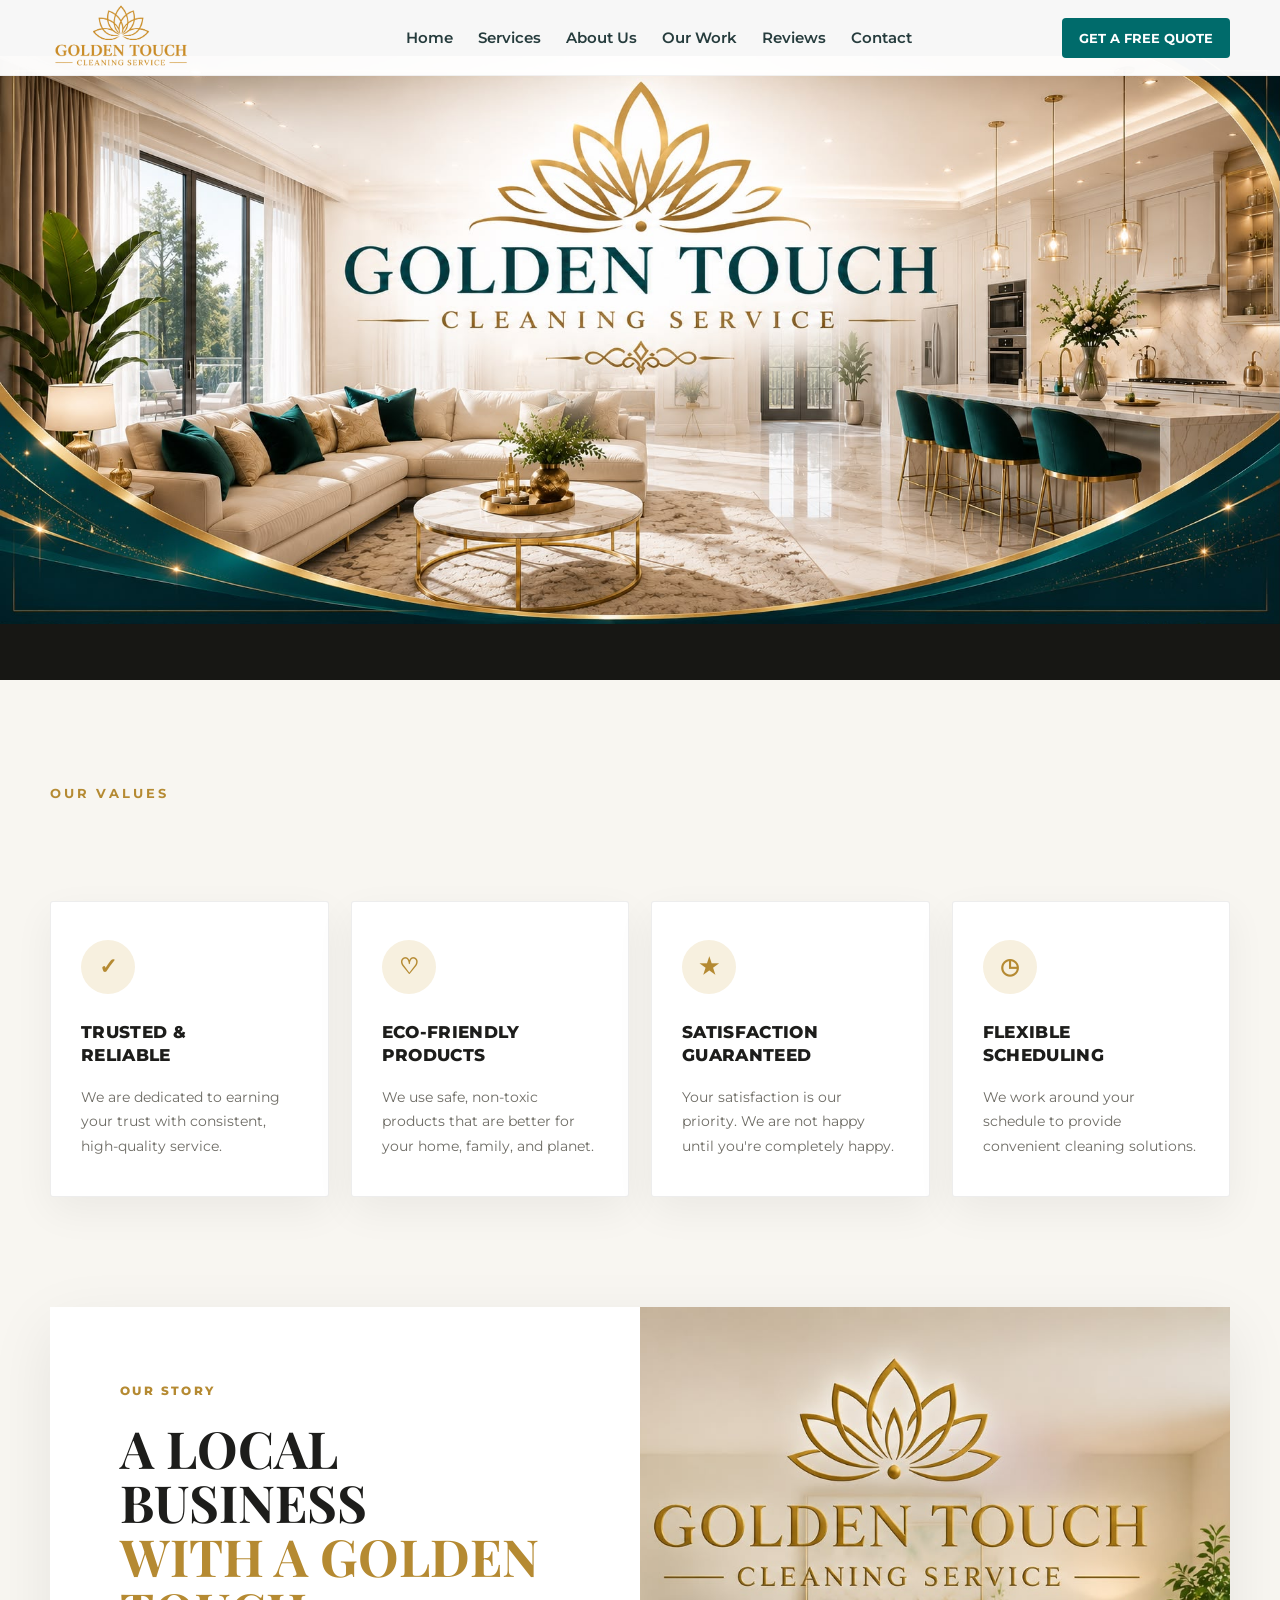
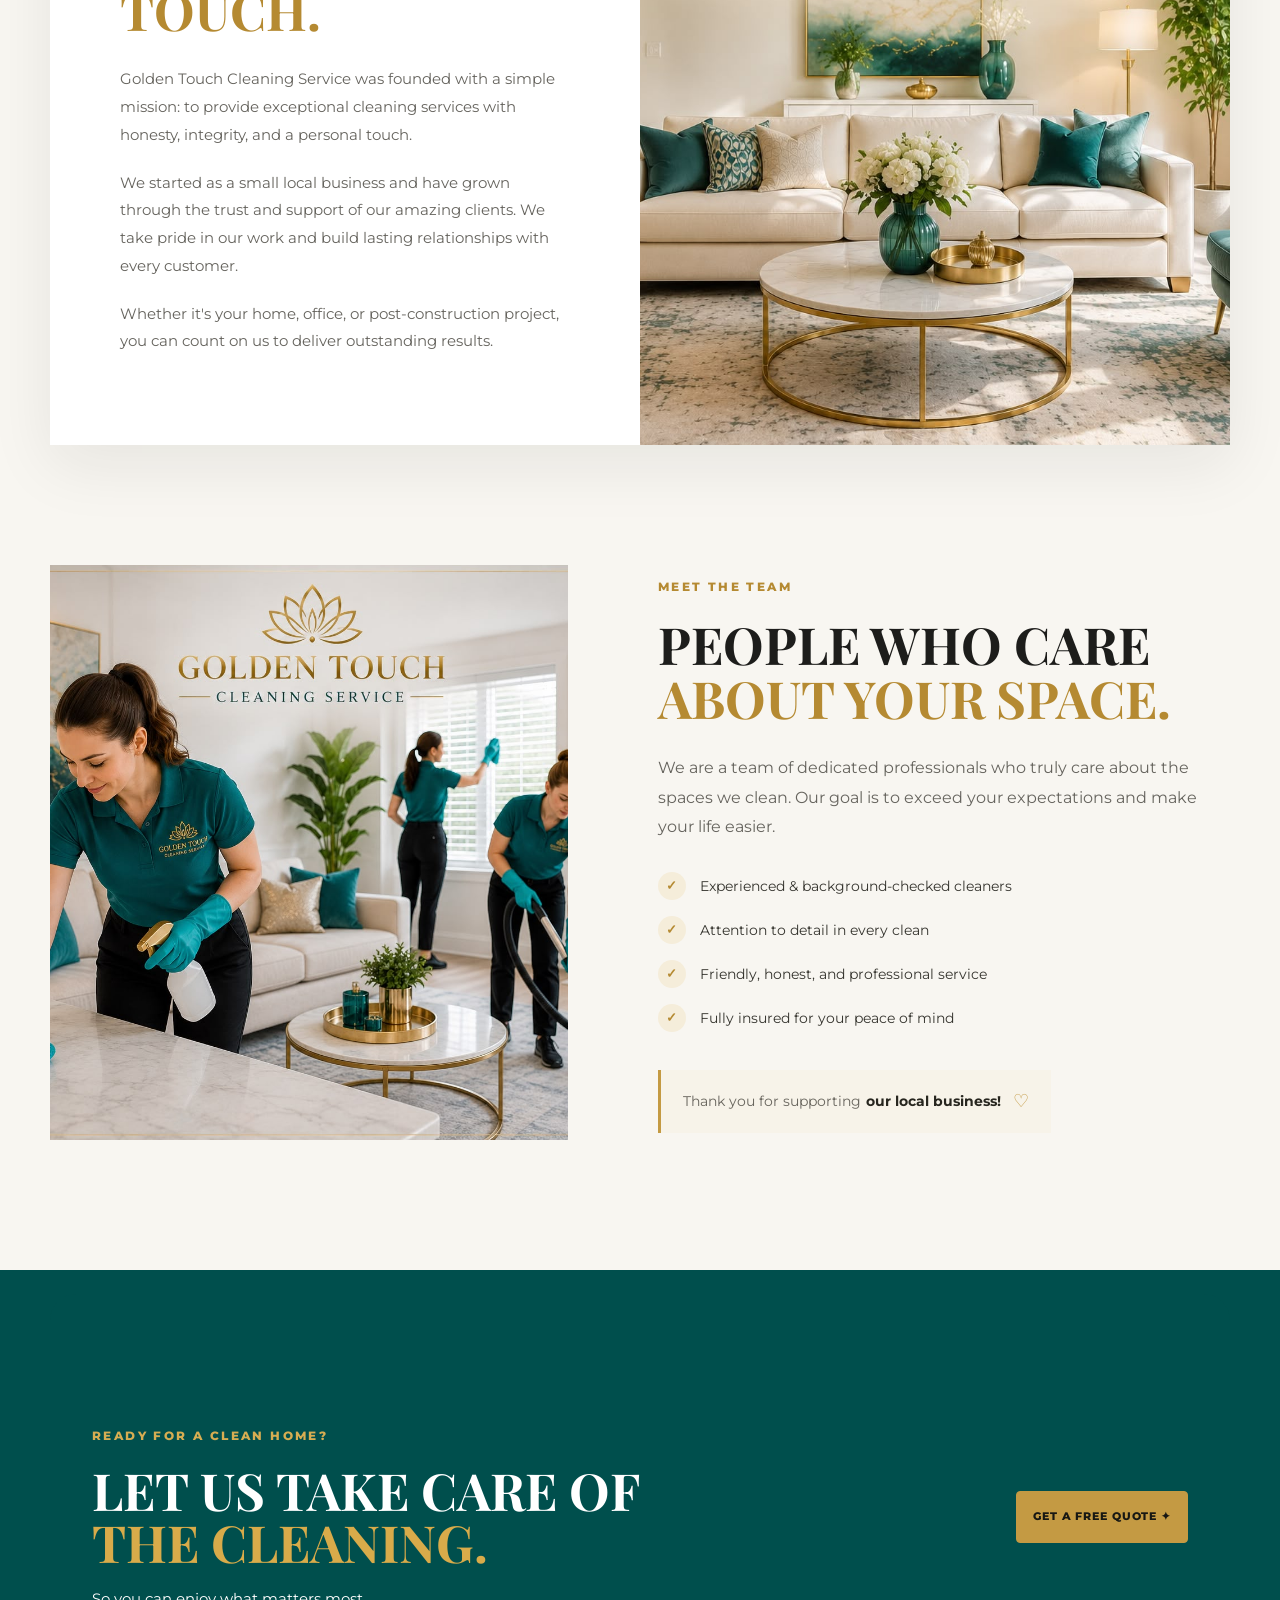
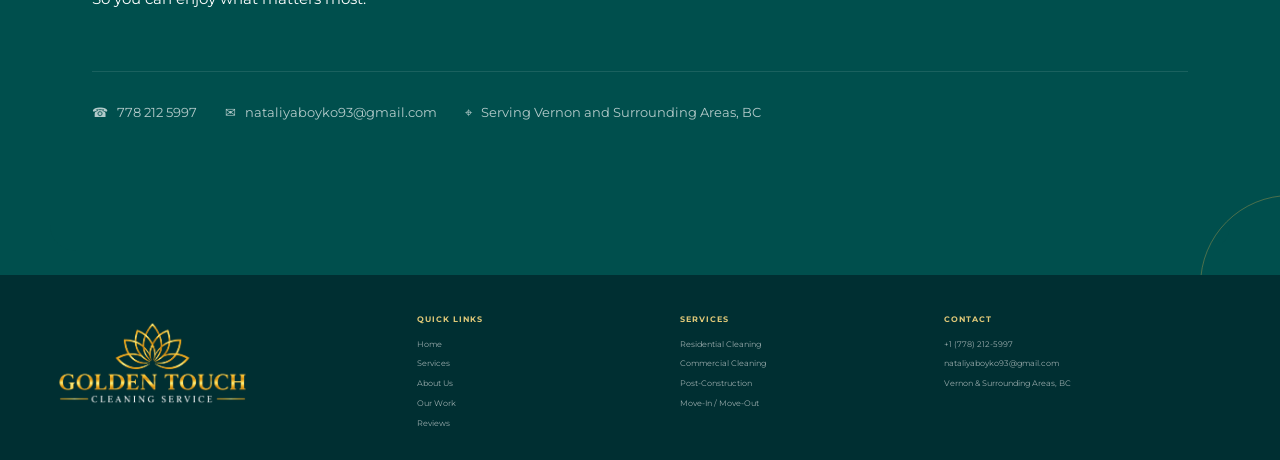
==== commit 519bd67a: "emm" ====
--- a/about.html
+++ b/about.html
@@ -32,7 +32,7 @@
       <div class="container header-inner">
         <a href="index.html" class="logo logo-image-link">
           <img
-            src="./assets/IMG-20260809-WA0012.jpg"
+            src="./assets/il.png"
             alt="Golden Touch Cleaning Service"
             class="site-logo"
           />
@@ -320,19 +320,18 @@
 FOOTER
 ========================================================= -->
 
-    <footer class="footer">
+    <footer class="footer" style="background: #002f32 !important;">
       <div class="container">
         <div class="footer-grid">
           <div class="footer-brand">
             <a href="index.html" class="logo logo-image-link">
               <img
-                src="./assets/test.png"
+                src="./assets/rev-removebg.png"
                 alt="Golden Touch Cleaning Service"
                 class="site-logo"
+                style="width: 205px !important; height: auto !important;"
               />
             </a>
-
-            <p>Golden Touch Cleaning Service</p>
 
 
           </div>
@@ -376,18 +375,7 @@
           </div>
         </div>
 
-        <div class="footer-bottom">
-          <p>
-            © <span id="currentYear"></span>
-            Golden Touch Cleaning Service. All rights reserved.
-          </p>
-
-          <div>
-            <a href="#"> Privacy Policy </a>
-
-            <a href="#"> Terms of Service </a>
-          </div>
-        </div>
+        
       </div>
     </footer>
 
--- a/style.css
+++ b/style.css
@@ -1168,7 +1168,7 @@
 
   padding: 50px 0;
 
-  background: linear-gradient(120deg, #003c40, #006b6b);
+  /* background: linear-gradient(120deg, #003c40, #006b6b); */
 
   overflow: hidden;
 }
@@ -1195,7 +1195,7 @@
 
   display: grid;
 
-  grid-template-columns: 0.82fr 1.18fr;
+  grid-template-columns: 1.18fr 0.82fr;
 
   gap: 50px;
 
@@ -1265,13 +1265,13 @@
 
   place-items: center;
 
-  border: 1px solid rgba(255, 255, 255, 0.22);
+  /* border: 1px solid rgba(255, 255, 255, 0.22); */
 
   border-radius: 50%;
 
   color: var(--gold-light);
 
-  background: rgba(255, 255, 255, 0.08);
+  /* background: rgba(255, 255, 255, 0.08); */
 
   font-size: 13px;
 }
@@ -1295,6 +1295,8 @@
 
 .contact-form-wrapper {
   padding: 25px;
+  margin-bottom: 150px;
+      max-width: 550px;
 
   border-radius: 7px;
 
@@ -1444,7 +1446,7 @@
 .footer {
   padding: 38px 0 0;
 
-  background: #002f32;
+  /* background: #002f32; */
 
   color: white;
 }
@@ -2177,6 +2179,7 @@
 .team-grid {
   display: grid;
   grid-template-columns: 0.95fr 1.05fr;
+
   align-items: center;
   gap: 90px;
 
@@ -2481,7 +2484,7 @@
   justify-content: center;
 
   min-height: 52px;
-  padding: 0 30px;
+  padding: 0 16px;
 
   border: 1px solid #c49a43;
 
@@ -2490,7 +2493,7 @@
 
   font-family: "Montserrat", sans-serif;
 
-  font-size: 12px;
+  font-size: 11px;
   font-weight: 800;
 
   letter-spacing: 0.08em;
@@ -2758,7 +2761,7 @@
   max-width: none;
   height: auto;
   display: block;
-  transform: translateX(-200px);
+  transform: translateX(-150px);
 }
 
 .services-section .section-heading {
@@ -2789,7 +2792,7 @@
   display: block;
 
   width: 205px;
-  height: 52px;
+  height: 80px;
 
   object-fit: contain;
   object-position: left center;
@@ -3477,4 +3480,61 @@
 
 .about-section {
   overflow: hidden;
-}+}
+
+
+
+
+
+
+
+
+
+
+
+
+
+
+
+
+.contact-footer {
+  position: relative;
+  width: 100%;
+
+  background-image: url("./assets/ere.png");
+  background-size: cover;
+  background-position: left center;
+  background-repeat: no-repeat;
+
+  color: white;
+}
+
+.contact-section {
+  position: relative;
+  padding: 50px 0;
+  background: transparent;
+}
+
+.footer {
+  padding: 38px 0 0;
+  background: transparent;
+  color: white;
+}
+
+@media (max-width: 760px) {
+  .contact-footer {
+    width: 1180px;
+    min-width: 1180px;
+
+    /* НЕ auto 100% */
+    background-size: cover;
+
+    /* показуємо лівішу частину desktop-фону */
+    background-position: left center;
+  }
+
+  .contact-section,
+  .footer {
+    width: 100%;
+  }
+}
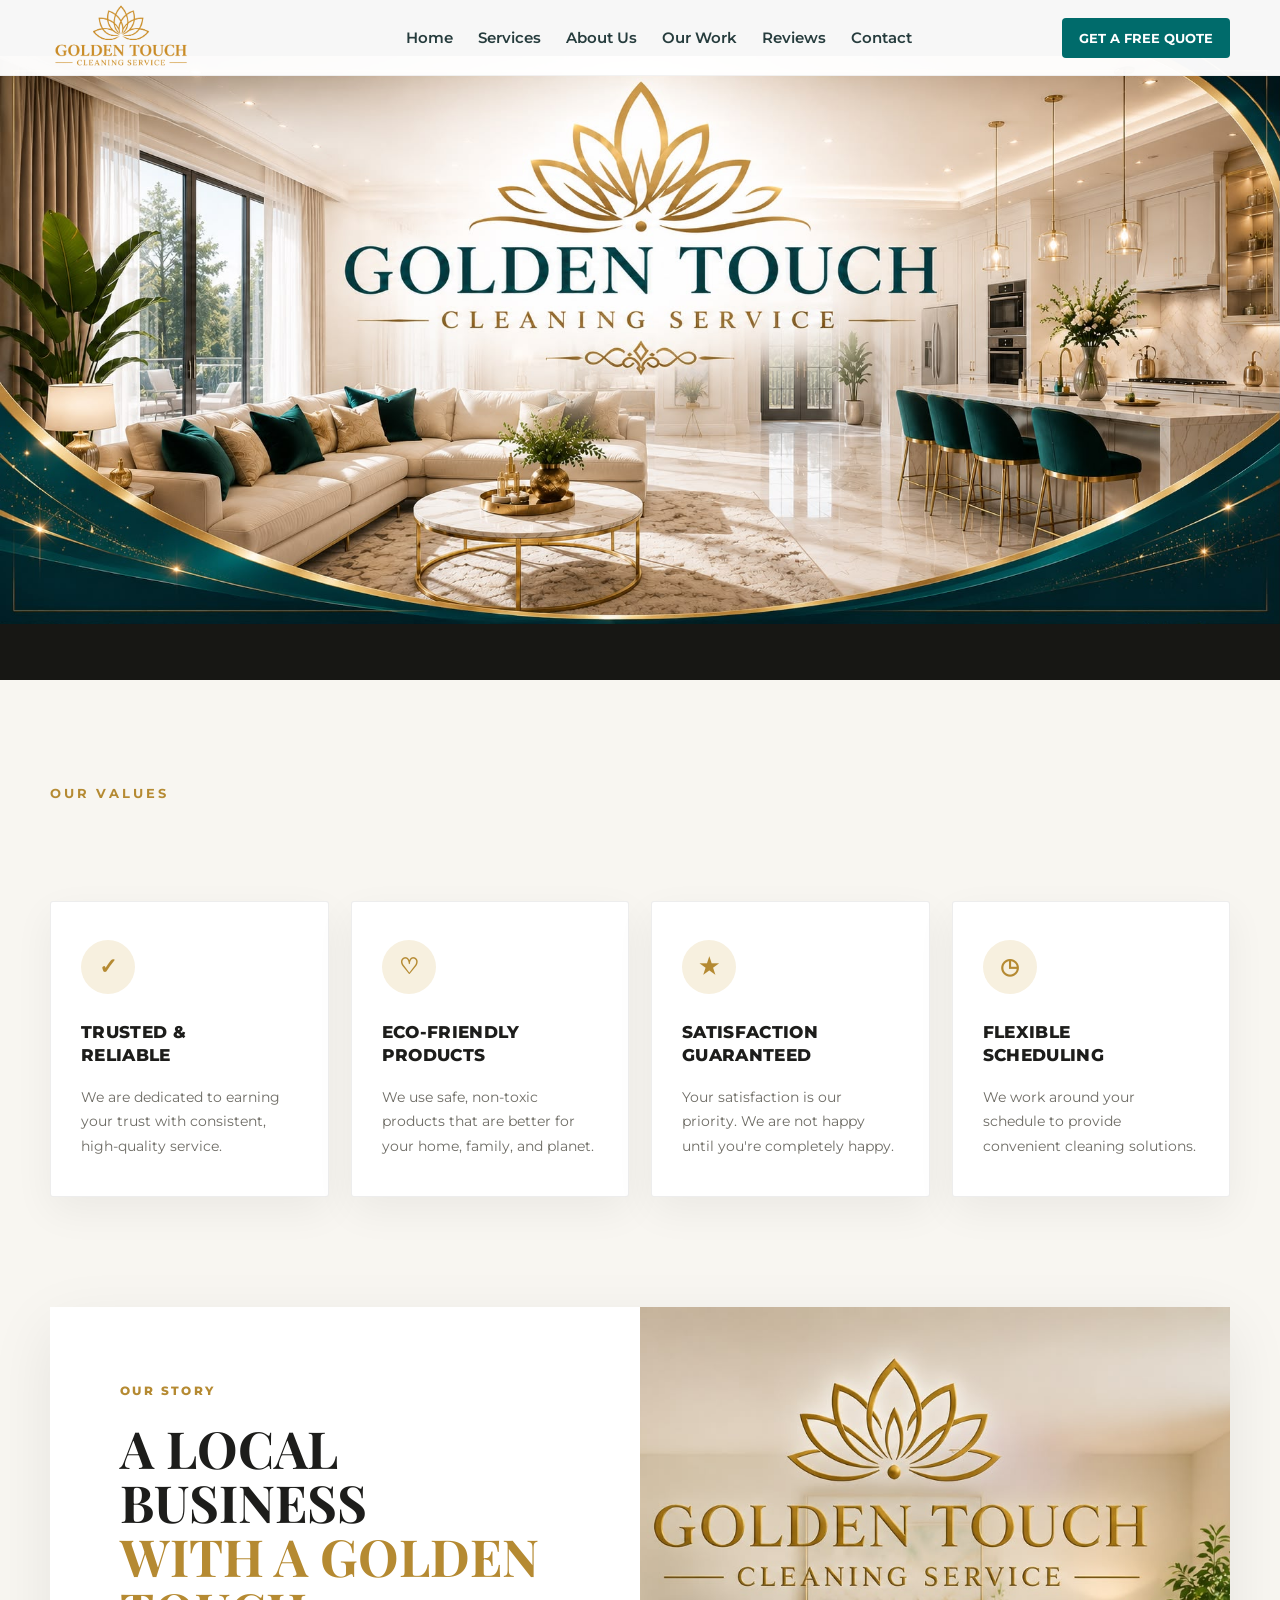
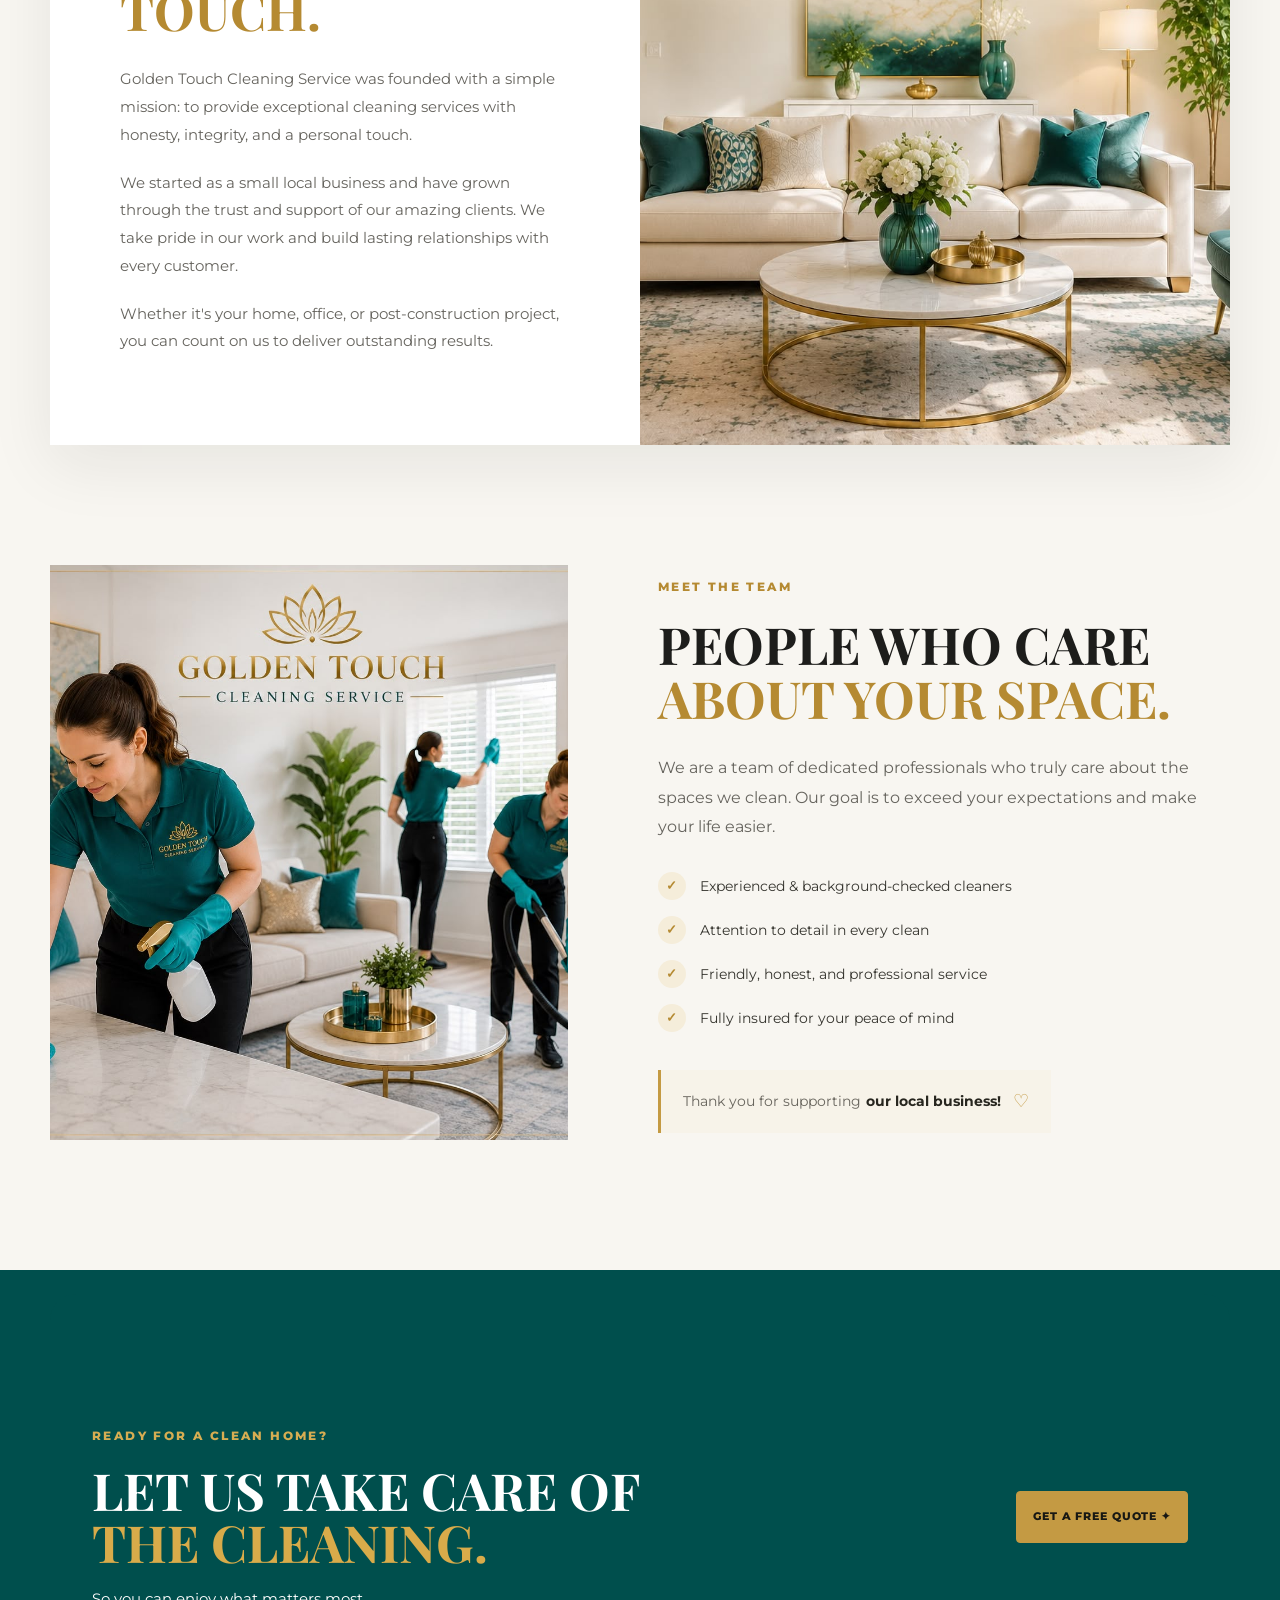
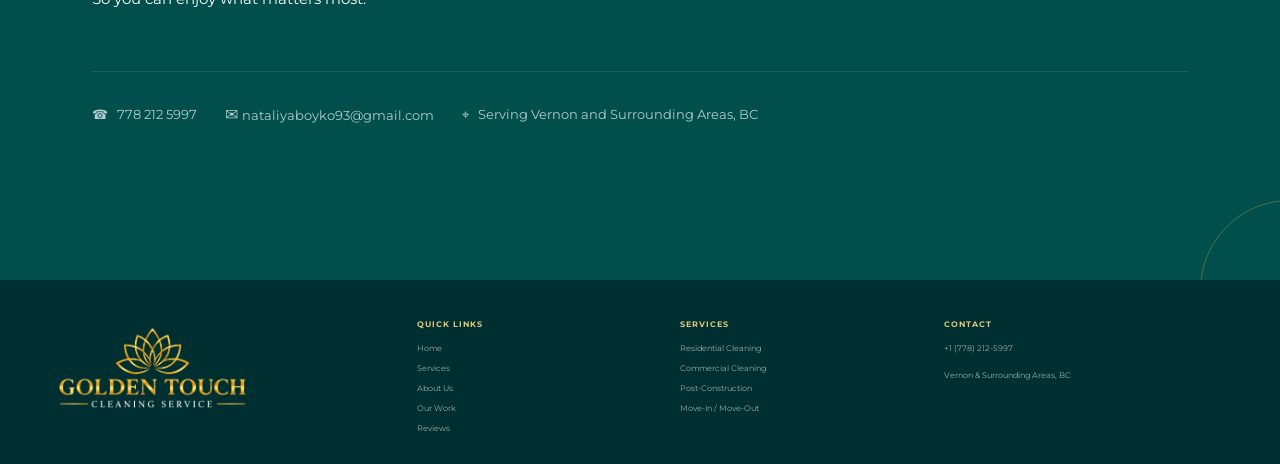
==== commit 3825c5a1: "fixedf" ====
--- a/about.html
+++ b/about.html
@@ -7,8 +7,16 @@
 
     <meta
       name="description"
-      content="Learn more about Golden Touch Cleaning Service, our values, team, and commitment to exceptional cleaning."
+      content="Golden Touch Cleaning Service provides professional residential and commercial cleaning services."
     />
+
+    <link rel="shortcut icon" href="./assets/il.png" type="image/x-icon" />
+
+    <meta property="og:image" content="./assets/IMG-20260821-WA0001.jpg" />
+
+    <meta name="robots" content="index, follow" />
+
+    <link rel="canonical" href="https://golden-touch-cleaning-service.com/" />
 
     <title>About Us | Golden Touch Cleaning Service</title>
 
@@ -304,9 +312,21 @@
               <div class="about-cta-contact">
                 <a href="tel:+17782125997"> ☎ &nbsp; 778 212 5997 </a>
 
-                <a href="mailto:nataliyaboyko93@gmail.com">
-                  ✉ &nbsp; nataliyaboyko93@gmail.com
-                </a>
+
+                <div style="color: rgba(255, 255, 255, 0.7)">
+                  ✉
+                  <a href="#" id="email-link"></a>
+                </div>
+
+                <script>
+                  const user = "nataliyaboyko93";
+                  const domain = "gmail.com";
+                  const email = user + "@" + domain;
+
+                  const emailLink = document.getElementById("email-link");
+                  emailLink.textContent = email;
+                  emailLink.href = "mailto:" + email;
+                </script>
 
                 <span> ⌖ &nbsp; Serving Vernon and Surrounding Areas, BC </span>
               </div>
@@ -320,7 +340,7 @@
 FOOTER
 ========================================================= -->
 
-    <footer class="footer" style="background: #002f32 !important;">
+    <footer class="footer" style="background: #002f32 !important">
       <div class="container">
         <div class="footer-grid">
           <div class="footer-brand">
@@ -329,11 +349,9 @@
                 src="./assets/rev-removebg.png"
                 alt="Golden Touch Cleaning Service"
                 class="site-logo"
-                style="width: 205px !important; height: auto !important;"
+                style="width: 205px !important; height: auto !important"
               />
             </a>
-
-
           </div>
 
           <div class="footer-column">
@@ -367,15 +385,21 @@
 
             <a href="tel:+17782125997"> +1 (778) 212-5997 </a>
 
-            <a href="mailto:nataliyaboyko93@gmail.com">
-              nataliyaboyko93@gmail.com
-            </a>
+            <a href="#" id="email-link"></a>
+
+            <script>
+              const user = "nataliyaboyko93";
+              const domain = "gmail.com";
+              const email = user + "@" + domain;
+
+              const emailLink = document.getElementById("email-link");
+              emailLink.textContent = email;
+              emailLink.href = "mailto:" + email;
+            </script>
 
             <span> Vernon & Surrounding Areas, BC </span>
           </div>
         </div>
-
-        
       </div>
     </footer>
 
--- a/style.css
+++ b/style.css
@@ -1449,6 +1449,21 @@
   /* background: #002f32; */
 
   color: white;
+}
+
+.footer-grid1 {
+  display: grid;
+
+  grid-template-columns:
+    1.25fr
+    1.60fr
+    1fr
+    1.25fr;
+
+  gap: 1px;
+  margin-left: 60px !important;
+
+  padding-bottom: 30px;
 }
 
 .footer-grid {
@@ -3538,3 +3553,309 @@
     width: 100%;
   }
 }
+
+
+
+
+
+
+
+
+
+
+
+
+
+
+
+
+
+
+
+
+html {
+  scrollbar-width: none;
+}
+
+html::-webkit-scrollbar {
+  display: none;
+}
+
+body {
+  scrollbar-width: none;
+}
+
+body::-webkit-scrollbar {
+  display: none;
+}
+
+
+
+
+
+
+
+
+
+
+
+
+
+
+
+
+
+
+
+/* =====================================================
+   RESUME BUTTON — SAME STYLE AS HEADER BUTTON
+===================================================== */
+
+.resume-button {
+  display: inline-flex;
+
+  align-items: center;
+  justify-content: center;
+
+  gap: 7px;
+
+  min-height: 38px;
+
+  padding: 10px 17px;
+
+  border: 0;
+  border-radius: 4px;
+
+  background: var(--teal);
+
+  color: white;
+
+  font-family: inherit;
+  font-size: 9px;
+  font-weight: 800;
+
+  text-transform: uppercase;
+
+  white-space: nowrap;
+
+  cursor: pointer;
+
+  transition:
+    background 0.3s ease,
+    transform 0.3s ease;
+}
+
+.resume-button:hover {
+  background: var(--teal-dark);
+  transform: translateY(-1px);
+}
+
+.resume-button span {
+  color: var(--gold-light);
+
+  font-size: 15px;
+
+  line-height: 1;
+}
+
+
+/* FILE NAME */
+
+.resume-file-name {
+  margin-top: 7px;
+
+  color: var(--muted);
+
+  font-size: 10px;
+  line-height: 1.4;
+
+  text-align: center;
+}
+
+
+/* SEND BUTTON */
+
+.resume-send-button {
+  display: inline-flex;
+
+  align-items: center;
+  justify-content: center;
+
+  min-height: 38px;
+
+  padding: 10px 17px;
+
+  border: 0;
+  border-radius: 4px;
+
+  background: var(--teal);
+
+  color: white;
+
+  font-family: inherit;
+  font-size: 9px;
+  font-weight: 800;
+
+  text-transform: uppercase;
+
+  white-space: nowrap;
+
+  cursor: pointer;
+
+  transition:
+    background 0.3s ease,
+    transform 0.3s ease,
+    opacity 0.3s ease;
+}
+
+.resume-send-button:hover:not(:disabled) {
+  background: var(--teal-dark);
+  transform: translateY(-1px);
+}
+
+.resume-send-button:disabled {
+  opacity: 0.45;
+  cursor: not-allowed;
+}
+
+.resume-send-button {
+  display: none;
+}
+
+.resume-send-button.active {
+  display: inline-flex;
+}
+
+
+
+
+
+
+.resume-upload {
+  display: inline-flex;
+  flex-direction: column;
+  align-items: center;
+}
+
+.resume-button {
+  display: inline-flex;
+  align-items: center;
+  justify-content: center;
+  gap: 7px;
+  min-height: 38px;
+  padding: 10px 17px;
+  border: none;
+  border-radius: 4px;
+  background: var(--teal);
+  color: white;
+  font-family: inherit;
+  font-size: 9px;
+  font-weight: 800;
+  text-transform: uppercase;
+  white-space: nowrap;
+  cursor: pointer;
+  transition: background 0.3s ease, transform 0.3s ease;
+}
+
+.resume-button:hover {
+  background: var(--teal-dark);
+  transform: translateY(-1px);
+}
+
+.resume-button span {
+  color: var(--gold-light);
+  font-size: 15px;
+  line-height: 1;
+}
+
+.resume-file-name {
+  max-width: 220px;
+  margin-top: 7px;
+  overflow: hidden;
+  color: var(--muted);
+  font-size: 10px;
+  text-overflow: ellipsis;
+  white-space: nowrap;
+}
+
+
+
+
+/* =====================================================
+   RESUME UPLOAD
+===================================================== */
+
+.resume-upload {
+  display: inline-flex;
+  flex-direction: column;
+  align-items: center;
+}
+
+
+.resume-button {
+  display: inline-flex;
+
+  align-items: center;
+  justify-content: center;
+
+  gap: 7px;
+
+  min-height: 38px;
+
+  padding: 10px 17px;
+
+  border: none;
+  border-radius: 4px;
+
+  background: var(--teal);
+
+  color: white;
+
+  font-family: inherit;
+
+  font-size: 9px;
+  font-weight: 800;
+
+  text-transform: uppercase;
+
+  white-space: nowrap;
+
+  cursor: pointer;
+
+  transition:
+    background 0.3s ease,
+    transform 0.3s ease;
+}
+
+
+.resume-button:hover {
+  background: var(--teal-dark);
+
+  transform: translateY(-1px);
+}
+
+
+.resume-button span {
+  color: var(--gold-light);
+
+  font-size: 15px;
+
+  line-height: 1;
+}
+
+
+.resume-file-name {
+  max-width: 220px;
+
+  margin-top: 7px;
+
+  overflow: hidden;
+
+  color: var(--muted);
+
+  font-size: 10px;
+
+  text-overflow: ellipsis;
+
+  white-space: nowrap;
+}
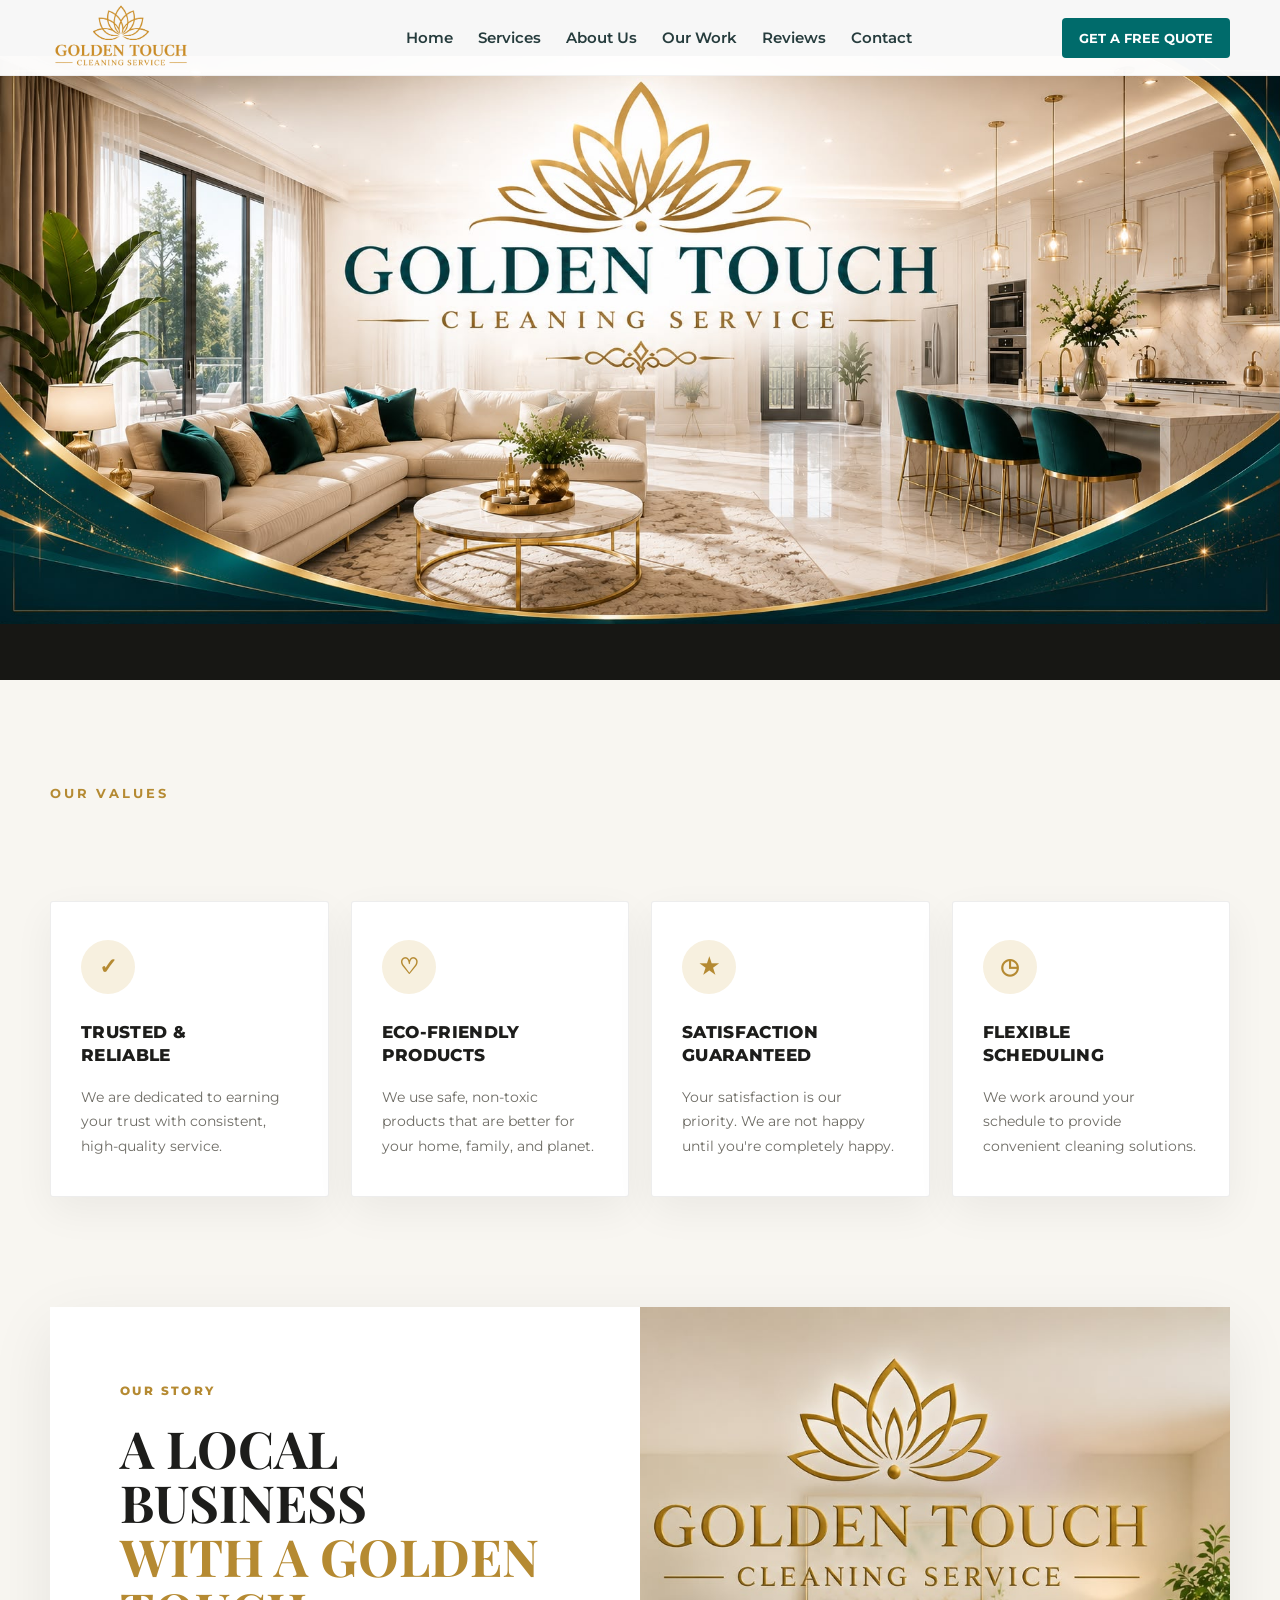
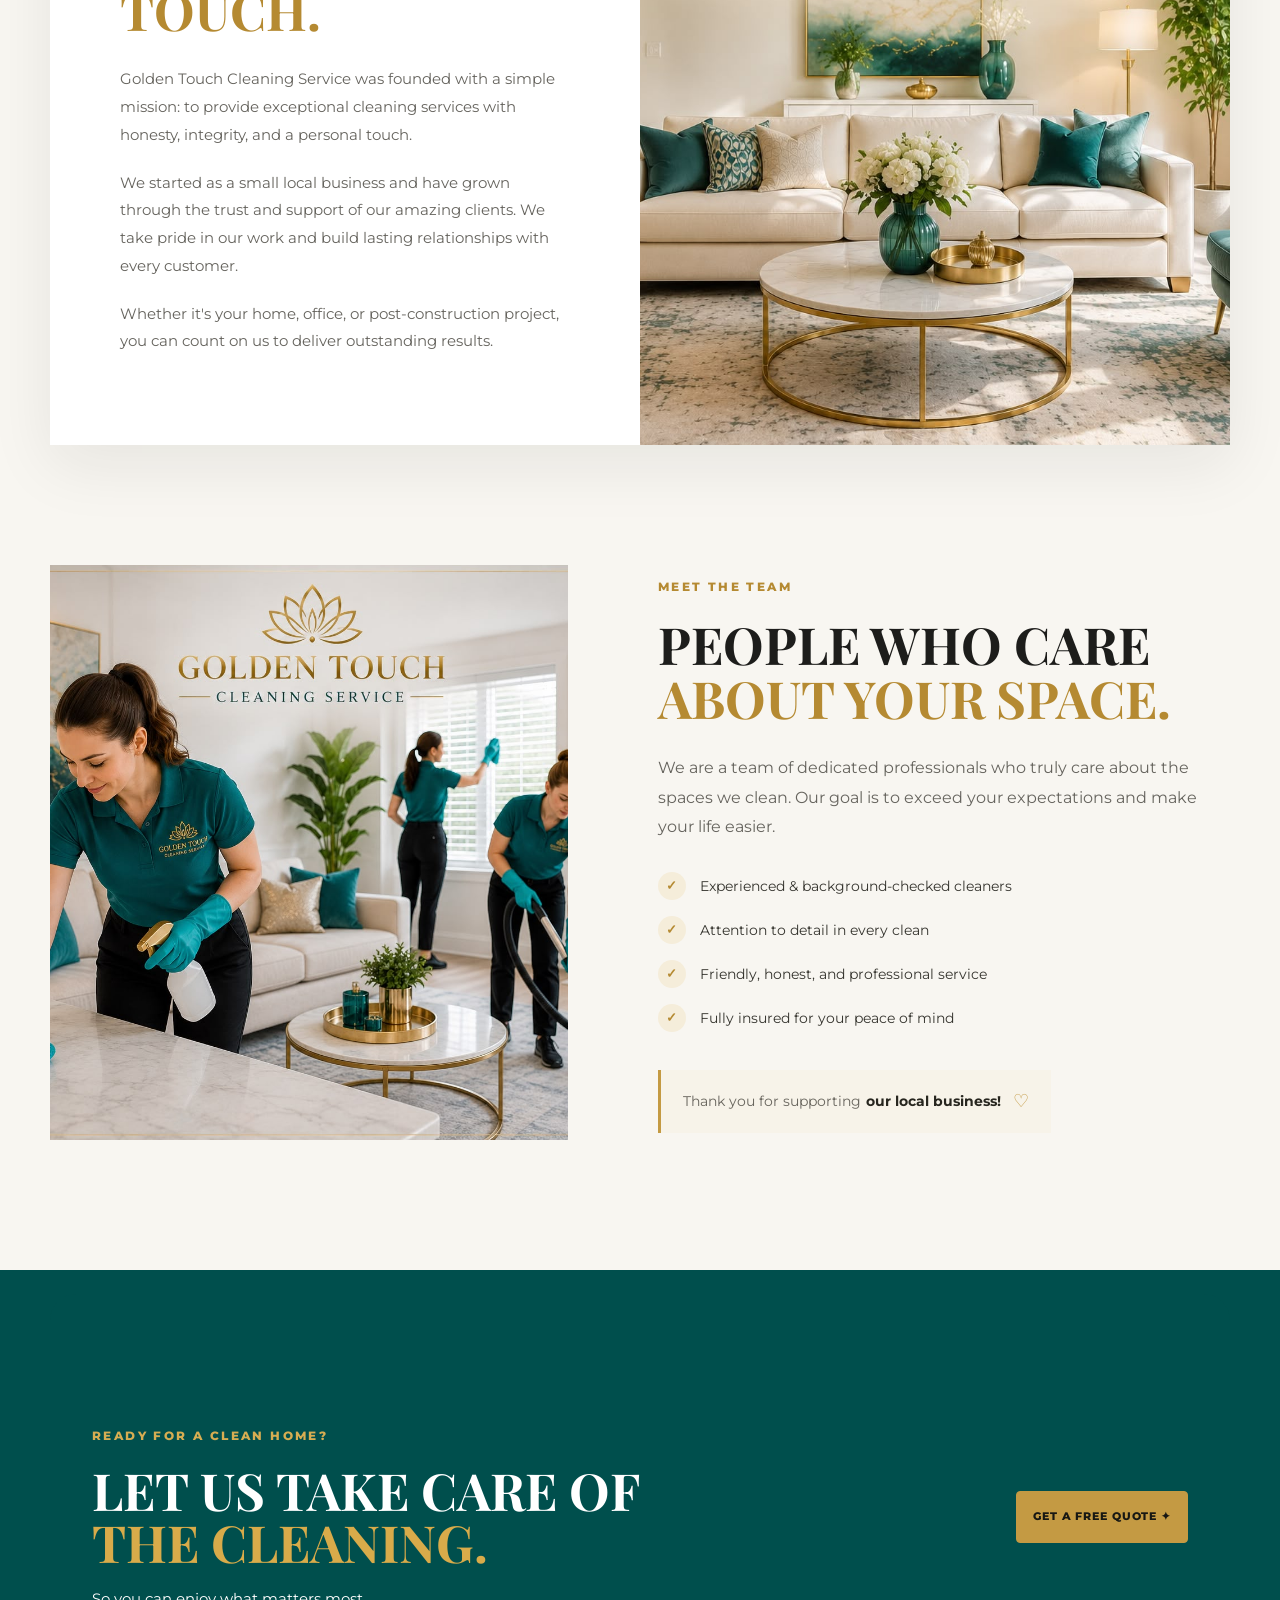
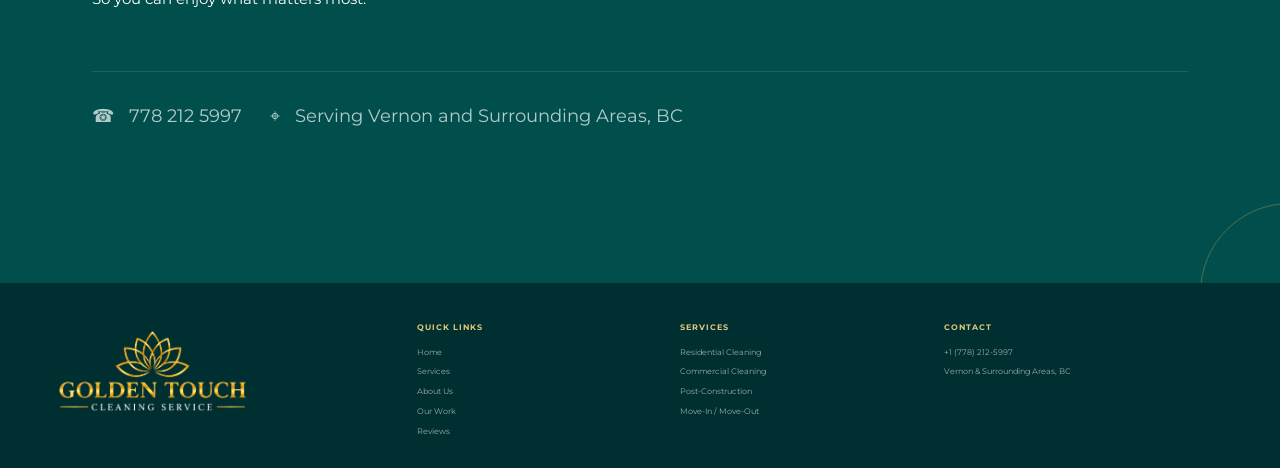
==== commit a128f47a: "last style fix" ====
--- a/about.html
+++ b/about.html
@@ -312,22 +312,7 @@
               <div class="about-cta-contact">
                 <a href="tel:+17782125997"> ☎ &nbsp; 778 212 5997 </a>
 
-
-                <div style="color: rgba(255, 255, 255, 0.7)">
-                  ✉
-                  <a href="#" id="email-link"></a>
-                </div>
-
-                <script>
-                  const user = "nataliyaboyko93";
-                  const domain = "gmail.com";
-                  const email = user + "@" + domain;
-
-                  const emailLink = document.getElementById("email-link");
-                  emailLink.textContent = email;
-                  emailLink.href = "mailto:" + email;
-                </script>
-
+          
                 <span> ⌖ &nbsp; Serving Vernon and Surrounding Areas, BC </span>
               </div>
             </div>
@@ -385,17 +370,9 @@
 
             <a href="tel:+17782125997"> +1 (778) 212-5997 </a>
 
-            <a href="#" id="email-link"></a>
-
-            <script>
-              const user = "nataliyaboyko93";
-              const domain = "gmail.com";
-              const email = user + "@" + domain;
-
-              const emailLink = document.getElementById("email-link");
-              emailLink.textContent = email;
-              emailLink.href = "mailto:" + email;
-            </script>
+            
+
+
 
             <span> Vernon & Surrounding Areas, BC </span>
           </div>
--- a/style.css
+++ b/style.css
@@ -1454,16 +1454,20 @@
 .footer-grid1 {
   display: grid;
 
-  grid-template-columns:
+  /* grid-template-columns:
     1.25fr
     1.60fr
     1fr
-    1.25fr;
+    1.25fr; */
+
+    grid-template-columns: 0.85fr 1.60fr 1.40fr 1.25fr;
 
   gap: 1px;
   margin-left: 60px !important;
 
   padding-bottom: 30px;
+
+      margin-top: -55px;
 }
 
 .footer-grid {
@@ -2398,7 +2402,7 @@
 .about-cta-contact span {
   color: rgba(255, 255, 255, 0.7);
 
-  font-size: 13px;
+  font-size: 18px;
   text-decoration: none;
 
   transition: color 0.25s ease;
